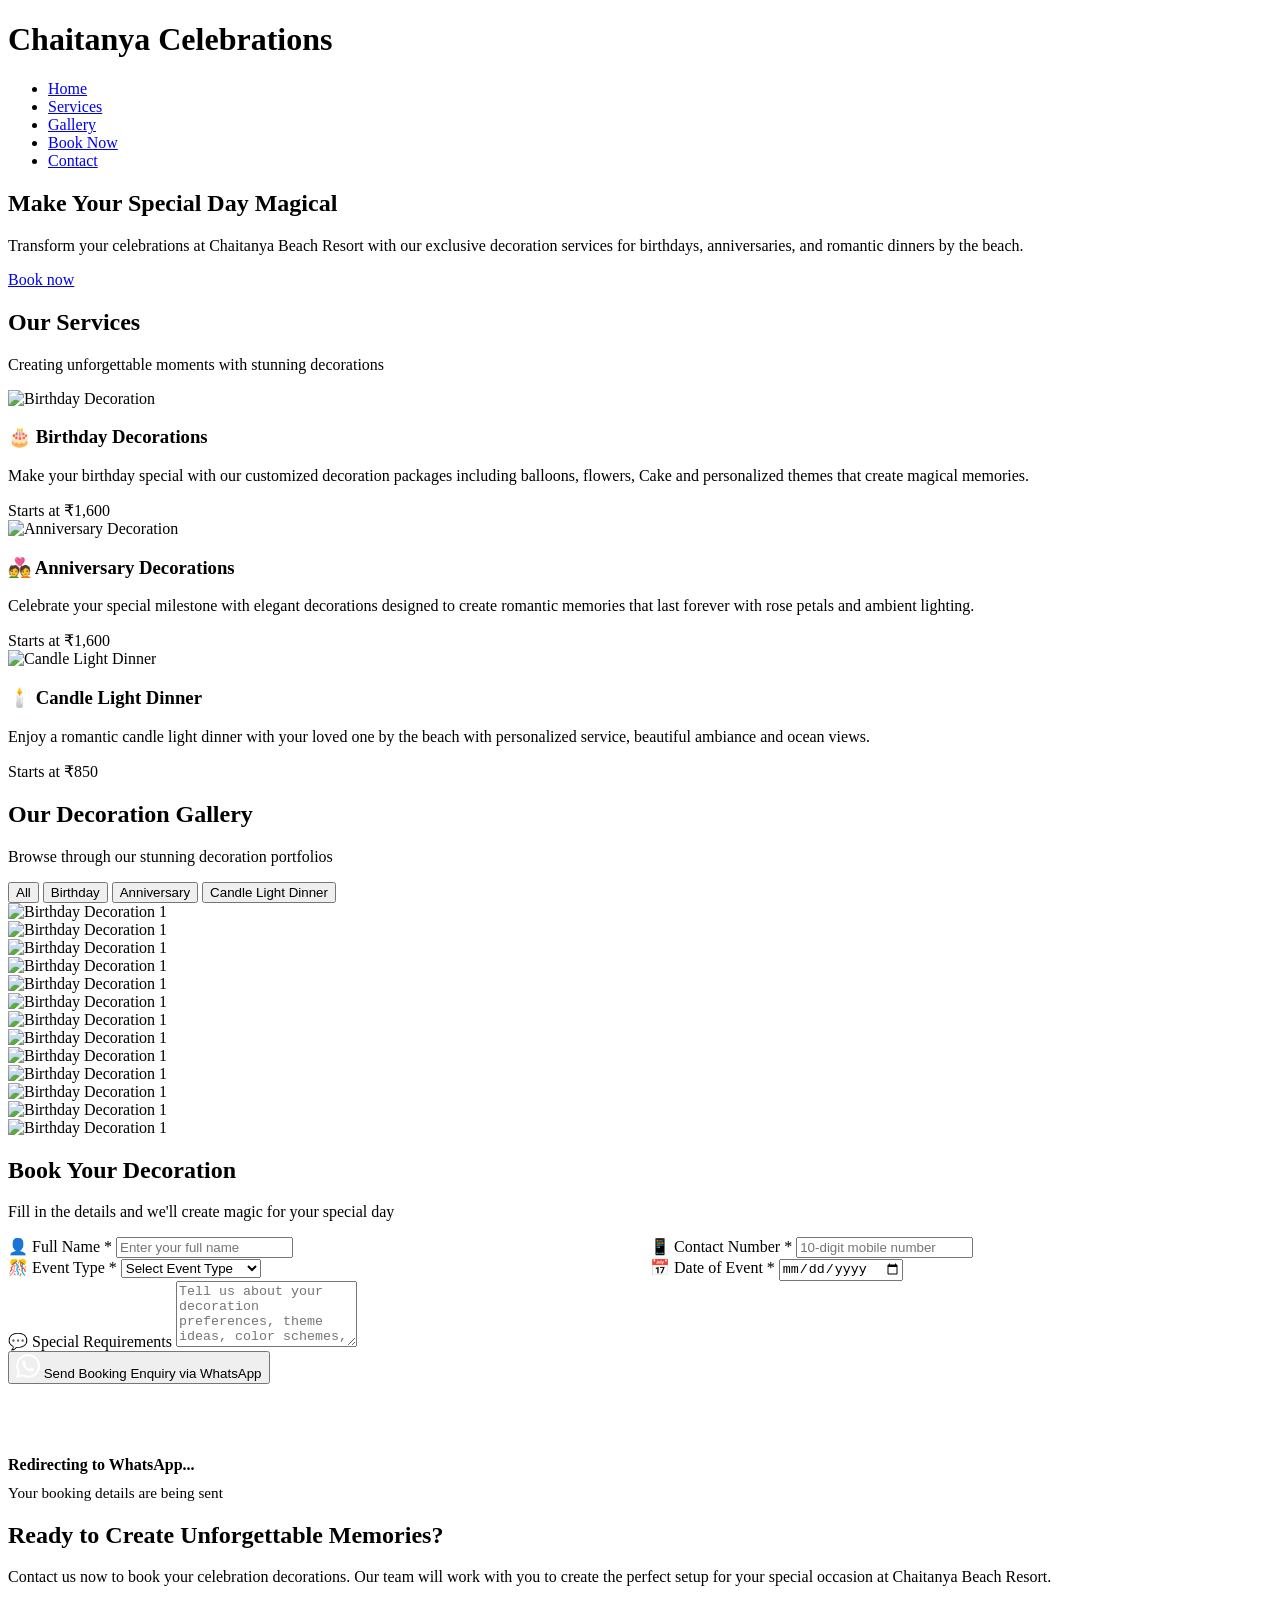
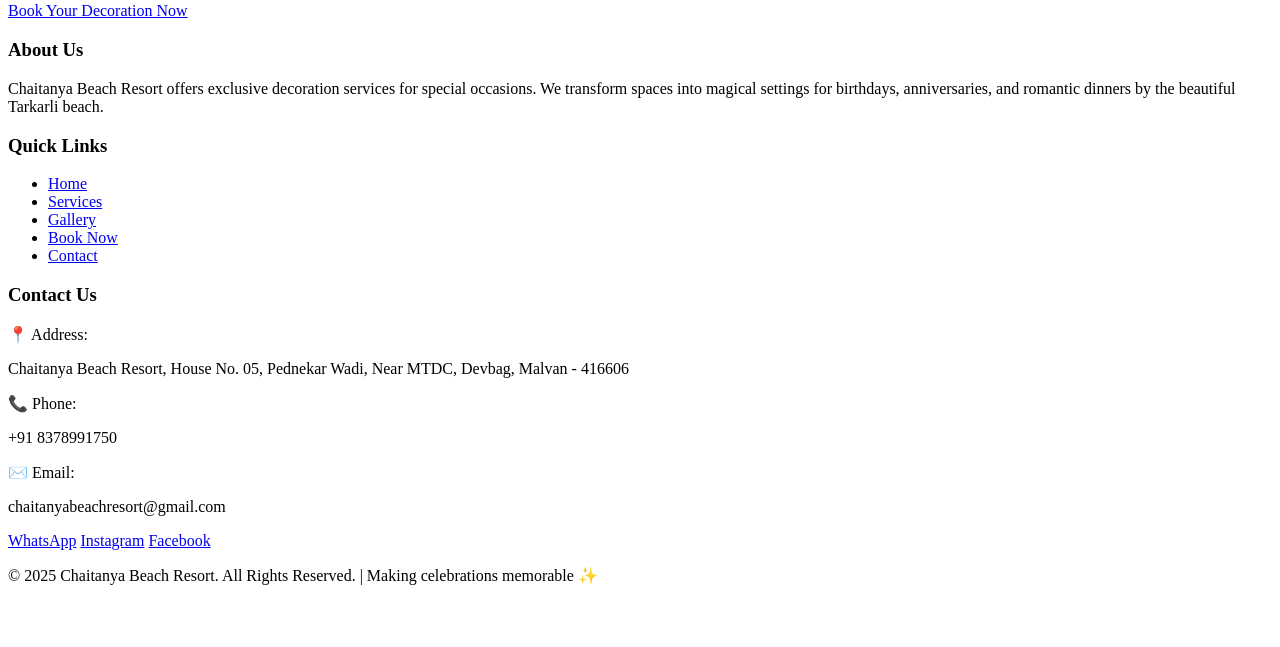
==== index.html @ bfc3e83b "Update and rename decoration1.html to index.html" ====
<!DOCTYPE html>
<html lang="en">
<head>
    <meta charset="UTF-8">
    <meta name="viewport" content="width=device-width, initial-scale=1.0">
    <title>Chaitanya Beach Resort - Celebration Decorations</title>
    <link rel="stylesheet" href="style.css">
</head>
<body>
    <!-- Header -->
    <header>
        <div class="container">
            <div class="header-content">
                <div class="logo">
                    <h1>Chaitanya <span>Celebrations</span></h1>
                </div>
                <nav>
                    <ul>
                        <li><a href="#hero" class="active">Home</a></li>
                        <li><a href="#services">Services</a></li>
                        <li><a href="#gallery">Gallery</a></li>
                        <li><a href="#booking">Book Now</a></li>
                        <li><a href="#contact">Contact</a></li>
                    </ul>
                </nav>
            </div>
        </div>
    </header>

    <!-- Hero Section -->
    <section id="hero" class="hero">
        <div class="container">
            <h2>Make Your Special Day Magical</h2>
            <p>Transform your celebrations at Chaitanya Beach Resort with our exclusive decoration services for birthdays, anniversaries, and romantic dinners by the beach.</p>
            <a href="#booking" class="btn">Book now</a>
        </div>
    </section>

    <!-- Services Section -->
    <section id="services" class="services">
        <div class="container">
            <div class="section-title" >
                <h2>Our Services</h2>
                <p>Creating unforgettable moments with stunning decorations</p>
            </div>
            <div class="service-cards">
                <div class="service-card">
                    <img src="images1\Mykonos ann.jpeg" alt="Birthday Decoration">
                    <div class="card-content">
                        <h3>🎂 Birthday Decorations</h3>
                        <p>Make your birthday special with our customized decoration packages including balloons, flowers, Cake and personalized themes that create magical memories.</p>
                        <div class="price">Starts at ₹1,600</div>
                    </div>
                </div>
                <div class="service-card">
                    <img src="images1\mykonosAnniversary.JPEG" alt="Anniversary Decoration">
                    <div class="card-content">
                        <h3>💑 Anniversary Decorations</h3>
                        <p>Celebrate your special milestone with elegant decorations designed to create romantic memories that last forever with rose petals and ambient lighting.</p>
                        <div class="price">Starts at ₹1,600</div>
                    </div>
                </div>
                <div class="service-card">
                    <img src="images1\candle2.jpeg" alt="Candle Light Dinner">
                    <div class="card-content">
                        <h3>🕯️ Candle Light Dinner</h3>
                        <p>Enjoy a romantic candle light dinner with your loved one by the beach with personalized service, beautiful ambiance and ocean views.</p>
                        <div class="price">Starts at ₹850</div>
                    </div>
                </div>
            </div>
        </div>
    </section>

    <!-- Gallery Section -->
    <section id="gallery" class="gallery">
        <div class="container">
            <div class="section-title">
                <h2>Our Decoration Gallery</h2>
                <p>Browse through our stunning decoration portfolios</p>
            </div>
            <div class="gallery-filter">
                <button class="filter-btn active" data-filter="all">All</button>
                <button class="filter-btn" data-filter="birthday">Birthday</button>
                <button class="filter-btn" data-filter="anniversary">Anniversary</button>
                <button class="filter-btn" data-filter="dinner">Candle Light Dinner</button>
            </div>

            <!-- Carousel Container (hidden by default) -->
            <div class="carousel-container" id="carouselContainer" style="display: none;">
                <div class="carousel-wrapper" id="carouselWrapper">
                    <!-- Slides will be dynamically added here -->
                </div>
                <button class="carousel-nav carousel-prev" id="prevBtn">‹</button>
                <button class="carousel-nav carousel-next" id="nextBtn">›</button>
                <div class="carousel-indicators" id="indicators"></div>
            </div>

            <!-- Gallery Grid (shown when "All" is selected) -->
            <div class="gallery-grid" id="galleryGrid">

                <div class="gallery-item" data-category="birthday">
                    <img src="images1\Ace Bday 3.jpeg" alt="Birthday Decoration 1">
                    <div class="gallery-item-overlay">
                    </div>  
                </div>

                <div class="gallery-item" data-category="birthday">
                    <img src="images1\Alpine Bday 1.jpeg" alt="Birthday Decoration 1">
                    <div class="gallery-item-overlay">
                    </div>  
                </div>

                <div class="gallery-item" data-category="birthday">
                    <img src="images1\Alpine Bday 2.jpeg" alt="Birthday Decoration 1">
                    <div class="gallery-item-overlay">
                    </div>  
                </div>

                <div class="gallery-item" data-category="birthday">
                    <img src="images1\Anniversary1.jpeg" alt="Birthday Decoration 1">
                    <div class="gallery-item-overlay">
                    </div>  
                </div>

                <div class="gallery-item" data-category="birthday">
                    <img src="images1\bed c.jpeg" alt="Birthday Decoration 1">
                    <div class="gallery-item-overlay">
                    </div>  
                </div>

                <div class="gallery-item" data-category="birthday">
                    <img src="images1\candle1.jpeg" alt="Birthday Decoration 1">
                    <div class="gallery-item-overlay">
                    </div>  
                </div>

                <div class="gallery-item" data-category="birthday">
                    <img src="images1\candle2.jpeg" alt="Birthday Decoration 1">
                    <div class="gallery-item-overlay">
                    </div>  
                </div>

                <div class="gallery-item" data-category="birthday">
                    <img src="images1\Dark c.jpeg" alt="Birthday Decoration 1">
                    <div class="gallery-item-overlay">
                    </div>  
                </div>

                <div class="gallery-item" data-category="birthday">
                    <img src="images1\Delux 1.jpeg" alt="Birthday Decoration 1">
                    <div class="gallery-item-overlay">
                    </div>  
                </div>

                <div class="gallery-item" data-category="birthday">
                    <img src="images1\Mykonos ann.jpeg" alt="Birthday Decoration 1">
                    <div class="gallery-item-overlay">
                    </div>  
                </div>

                <div class="gallery-item" data-category="birthday">
                    <img src="images1\mykonosAnniversary.JPEG" alt="Birthday Decoration 1">
                    <div class="gallery-item-overlay">
                    </div>  
                </div>

                <div class="gallery-item" data-category="birthday">
                    <img src="images1\Woodpecker 2.jpeg" alt="Birthday Decoration 1">
                    <div class="gallery-item-overlay">
                    </div>  
                </div>

                <div class="gallery-item" data-category="birthday">
                    <img src="images1\Woodpecker.jpeg" alt="Birthday Decoration 1">
                    <div class="gallery-item-overlay">
                    </div>  
                </div>

            </div>
        </div>
    </section>

    <!-- Booking Form Section -->
    <section class="booking-section" id="booking">
        <div class="container">
            <div class="booking-form-container">
                <div class="section-title" >
                <h2>Book Your Decoration</h2>
             </div>
                <p class="subtitle">Fill in the details and we'll create magic for your special day</p>
                
                <form id="bookingForm">
                    <div style="display: grid; grid-template-columns: repeat(2, 1fr); gap: 20px;">
                        <div class="form-group">
                            <label for="fullName">👤 Full Name *</label>
                            <input type="text" class="form-control" id="fullName" placeholder="Enter your full name" required>
                        </div>
                        <div class="form-group">
                            <label for="contactNumber">📱 Contact Number *</label>
                            <input type="tel" class="form-control" id="contactNumber" placeholder="10-digit mobile number" pattern="[0-9]{10}" required>
                        </div>
                    </div>

                    <div style="display: grid; grid-template-columns: repeat(2, 1fr); gap: 20px;">
                        <div class="form-group">
                            <label for="eventType">🎊 Event Type *</label>
                            <select class="form-select" id="eventType" required>
                                <option value="">Select Event Type</option>
                                <option value="Birthday Party">Birthday</option>
                                <option value="Anniversary">Anniversary</option>
                                <option value="Candle Light Dinner">Candle Light Dinner</option>
                                <option value="Other">Other</option>
                            </select>
                        </div>
                        <div class="form-group">
                            <label for="eventDate">📅 Date of Event *</label>
                            <input type="date" class="form-control" id="eventDate" required>
                        </div>
                    </div>

                    <!-- <div class="form-group">
                        <label for="location">📍 Event Location *</label>
                        <input type="text" class="form-control" id="location" placeholder="Cottage name or venue details" required>
                    </div> -->

                    <div class="form-group">
                        <label for="specialRequirements">💬 Special Requirements</label>
                        <textarea class="form-control" id="specialRequirements" rows="4" placeholder="Tell us about your decoration preferences, theme ideas, color schemes, or any special requests..."></textarea>
                    </div>

                    <!-- <div class="form-group">
                        <label for="budget">💰 Estimated Budget (Optional)</label>
                        <select class="form-select" id="budget">
                            <option value="">Select Budget Range</option>
                            <option value="Under ₹2,000">Under ₹2,000</option>
                            <option value="₹2,000 - ₹5,000">₹2,000 - ₹5,000</option>
                            <option value="₹5,000 - ₹10,000">₹5,000 - ₹10,000</option>
                            <option value="₹10,000 - ₹20,000">₹10,000 - ₹20,000</option>
                            <option value="Above ₹20,000">Above ₹20,000</option>
                        </select>
                    </div> -->

                    <button type="submit" class="submit-btn">
                        <svg width="24" height="24" fill="white" viewBox="0 0 24 24">
                            <path d="M17.472 14.382c-.297-.149-1.758-.867-2.03-.967-.273-.099-.471-.148-.67.15-.197.297-.767.966-.94 1.164-.173.199-.347.223-.644.075-.297-.15-1.255-.463-2.39-1.475-.883-.788-1.48-1.761-1.653-2.059-.173-.297-.018-.458.13-.606.134-.133.298-.347.446-.52.149-.174.198-.298.298-.497.099-.198.05-.371-.025-.52-.075-.149-.669-1.612-.916-2.207-.242-.579-.487-.5-.669-.51-.173-.008-.371-.01-.57-.01-.198 0-.52.074-.792.372-.272.297-1.04 1.016-1.04 2.479 0 1.462 1.065 2.875 1.213 3.074.149.198 2.096 3.2 5.077 4.487.709.306 1.262.489 1.694.625.712.227 1.36.195 1.871.118.571-.085 1.758-.719 2.006-1.413.248-.694.248-1.289.173-1.413-.074-.124-.272-.198-.57-.347m-5.421 7.403h-.004a9.87 9.87 0 01-5.031-1.378l-.361-.214-3.741.982.998-3.648-.235-.374a9.86 9.86 0 01-1.51-5.26c.001-5.45 4.436-9.884 9.888-9.884 2.64 0 5.122 1.03 6.988 2.898a9.825 9.825 0 012.893 6.994c-.003 5.45-4.437 9.884-9.885 9.884m8.413-18.297A11.815 11.815 0 0012.05 0C5.495 0 .16 5.335.157 11.892c0 2.096.547 4.142 1.588 5.945L.057 24l6.305-1.654a11.882 11.882 0 005.683 1.448h.005c6.554 0 11.89-5.335 11.893-11.893a11.821 11.821 0 00-3.48-8.413z"/>
                        </svg>
                        Send Booking Enquiry via WhatsApp
                    </button>

                    <div class="success-message" id="successMessage">
                        <svg width="48" height="48" fill="white" viewBox="0 0 24 24" style="margin-bottom: 10px;">
                            <path d="M12 2C6.48 2 2 6.48 2 12s4.48 10 10 10 10-4.48 10-10S17.52 2 12 2zm-2 15l-5-5 1.41-1.41L10 14.17l7.59-7.59L19 8l-9 9z"/>
                        </svg>
                        <h4 style="margin: 10px 0;">Redirecting to WhatsApp...</h4>
                        <p style="margin: 0; font-size: 0.95rem;">Your booking details are being sent</p>
                    </div>
                </form>
            </div>
        </div>
    </section>

    <!-- CTA Section -->
    <section class="cta">
        <div class="container">
            <h2>Ready to Create Unforgettable Memories?</h2>
            <p>Contact us now to book your celebration decorations. Our team will work with you to create the perfect setup for your special occasion at Chaitanya Beach Resort.</p>
            <a href="#booking" class="btn btn-white">Book Your Decoration Now</a>
        </div>
    </section>

    <!-- Footer -->
    <footer id="contact">
        <div class="container">
            <div class="footer-content">
                <div class="footer-column">
                    <h3>About Us</h3>
                    <p>Chaitanya Beach Resort offers exclusive decoration services for special occasions. We transform spaces into magical settings for birthdays, anniversaries, and romantic dinners by the beautiful Tarkarli beach.</p>
                </div>
                <div class="footer-column">
                    <h3>Quick Links</h3>
                    <ul class="footer-links">
                        <li><a href="#">Home</a></li>
                        <li><a href="#services">Services</a></li>
                        <li><a href="#gallery">Gallery</a></li>
                        <li><a href="#booking">Book Now</a></li>
                        <li><a href="#contact">Contact</a></li>
                    </ul>
                </div>
                <div class="footer-column">
                    <h3>Contact Us</h3>
                    <div class="contact-info">
                        <div>
                            <span>📍 Address:</span>
                            <p>Chaitanya Beach Resort, House No. 05, Pednekar Wadi, Near MTDC, Devbag, Malvan - 416606</p>
                        </div>
                        <div>
                            <span>📞 Phone:</span>
                            <p>+91 8378991750</p>
                        </div>
                        <div>
                            <span>✉️ Email:</span>
                            <p>chaitanyabeachresort@gmail.com</p>
                        </div>
                    </div>
                    <div class="social-links">
                        <a href="https://wa.me/918378991750" target="_blank">WhatsApp</a>
                        <a href="https://www.instagram.com/mykonos_cottage_tarkarli" target="_blank">Instagram</a>
                        <a href="https://m.facebook.com/profile.php?id=100076199050473" target="_blank">Facebook</a>
                    </div>
                </div>
            </div>
            <div class="copyright">
                <p>&copy; 2025 Chaitanya Beach Resort. All Rights Reserved. | Making celebrations memorable ✨</p>
            </div>
        </div>
    </footer>

    <!-- WhatsApp Float Button -->
    <a href="https://wa.me/918378991750" target="_blank" class="wa-float-btn" title="Chat on WhatsApp">
        <svg width="35" height="35" fill="white" viewBox="0 0 24 24">
            <path d="M17.472 14.382c-.297-.149-1.758-.867-2.03-.967-.273-.099-.471-.148-.67.15-.197.297-.767.966-.94 1.164-.173.199-.347.223-.644.075-.297-.15-1.255-.463-2.39-1.475-.883-.788-1.48-1.761-1.653-2.059-.173-.297-.018-.458.13-.606.134-.133.298-.347.446-.52.149-.174.198-.298.298-.497.099-.198.05-.371-.025-.52-.075-.149-.669-1.612-.916-2.207-.242-.579-.487-.5-.669-.51-.173-.008-.371-.01-.57-.01-.198 0-.52.074-.792.372-.272.297-1.04 1.016-1.04 2.479 0 1.462 1.065 2.875 1.213 3.074.149.198 2.096 3.2 5.077 4.487.709.306 1.262.489 1.694.625.712.227 1.36.195 1.871.118.571-.085 1.758-.719 2.006-1.413.248-.694.248-1.289.173-1.413-.074-.124-.272-.198-.57-.347m-5.421 7.403h-.004a9.87 9.87 0 01-5.031-1.378l-.361-.214-3.741.982.998-3.648-.235-.374a9.86 9.86 0 01-1.51-5.26c.001-5.45 4.436-9.884 9.888-9.884 2.64 0 5.122 1.03 6.988 2.898a9.825 9.825 0 012.893 6.994c-.003 5.45-4.437 9.884-9.885 9.884m8.413-18.297A11.815 11.815 0 0012.05 0C5.495 0 .16 5.335.157 11.892c0 2.096.547 4.142 1.588 5.945L.057 24l6.305-1.654a11.882 11.882 0 005.683 1.448h.005c6.554 0 11.89-5.335 11.893-11.893a11.821 11.821 0 00-3.48-8.413z"/>
        </svg>
    </a>

    <script>
        // Set minimum date to today for event date
        const dateInput = document.getElementById('eventDate');
        const today = new Date().toISOString().split('T')[0];
        dateInput.setAttribute('min', today);

        // Form Submission with WhatsApp Integration
        document.getElementById('bookingForm').addEventListener('submit', function(e) {
            e.preventDefault();

            const fullName = document.getElementById('fullName').value;
            const contactNumber = document.getElementById('contactNumber').value;
            const eventType = document.getElementById('eventType').value;
            const eventDate = document.getElementById('eventDate').value;
            // const location = document.getElementById('location').value;
            const specialRequirements = document.getElementById('specialRequirements').value;
            // const budget = document.getElementById('budget').value;

            // Format the date
            const formattedDate = new Date(eventDate).toLocaleDateString('en-IN', {
                weekday: 'long',
                year: 'numeric',
                month: 'long',
                day: 'numeric'
            });

            // Create WhatsApp message
            let message = `🎉 *NEW DECORATION BOOKING ENQUIRY* 🎉\n\n`;
            message += `👤 *Name:* ${fullName}\n`;
            message += `📱 *Contact:* ${contactNumber}\n`;
            message += `🎊 *Event Type:* ${eventType}\n`;
            message += `📅 *Event Date:* ${formattedDate}\n`;
            // message += `📍 *Location:* ${location}\n`;
            
            // if (budget) {
            //     message += `💰 *Budget:* ${budget}\n`;
            // }
            
            if (specialRequirements) {
                message += `\n📝 *Special Requirements:*\n${specialRequirements}\n`;
            }
            
            message += `\n✨ _Looking forward to making this event special at Chaitanya Beach Resort!_`;

            // Encode message for URL
            const encodedMessage = encodeURIComponent(message);
            const whatsappNumber = '918378991750';
            const whatsappURL = `https://wa.me/${whatsappNumber}?text=${encodedMessage}`;

            // Show success message
            document.getElementById('successMessage').style.display = 'block';

            // Redirect to WhatsApp after 1.5 seconds
            setTimeout(() => {
                window.open(whatsappURL, '_blank');
                // Reset form
                document.getElementById('bookingForm').reset();
                // Hide success message after 3 seconds
                setTimeout(() => {
                    document.getElementById('successMessage').style.display = 'none';
                }, 3000);
            }, 1500);
        });

        // Gallery Filter Functionality with Carousel
        document.addEventListener('DOMContentLoaded', function() {
            const filterButtons = document.querySelectorAll('.filter-btn');
            const galleryGrid = document.getElementById('galleryGrid');
            const carouselContainer = document.getElementById('carouselContainer');
            const carouselWrapper = document.getElementById('carouselWrapper');
            const indicatorsContainer = document.getElementById('indicators');
            const prevBtn = document.getElementById('prevBtn');
            const nextBtn = document.getElementById('nextBtn');
            
            let currentSlide = 0;
            let totalSlides = 0;
            let autoSlideInterval;

// Gallery data
const galleryData = {
    birthday: [
        { img: 'images1/Ace Birthday.jpeg', title: 'Birthday Celebration at Ace' },
        { img: 'images1/Birthday Mykonos 1.jpeg', title: 'Birthday Celebration at Mykonos' },
        { img: 'images1/Birthday Woodpekar.jpeg', title: 'Birthday Celebration at Woodpecker' }
    ],
    anniversary: [
        { img: 'images1/Mykonos Anniversary.jpeg', title: 'Anniversary Decoration at Mykonos' },
        { img: 'images1/mykonosAnniversary.JPEG', title: 'Anniversary Setup' },
        { img: 'images1/candlelight.jpeg', title: 'Rose Petal Anniversary Dinner' }
    ],
    dinner: [
        { img: 'images1/candle1.jpeg', title: 'Candle Light Dinner at Woodpekar' },
        { img: 'images1/candle2.jpeg', title: 'Special Dinner Setup' }
    ]
};

            function createCarousel(category) {
                const items = galleryData[category];
                carouselWrapper.innerHTML = '';
                indicatorsContainer.innerHTML = '';
                
                items.forEach((item, index) => {
                    // Create slide
                    const slide = document.createElement('div');
                    slide.className = 'carousel-slide';
                    slide.innerHTML = `
                        <img src="${item.img}" alt="${item.title}">
                        <div class="carousel-caption">
                            <h3>${item.title}</h3>
                            <p>${item.desc}</p>
                        </div>
                    `;
                    carouselWrapper.appendChild(slide);

                    // Create indicator
                    const indicator = document.createElement('div');
                    indicator.className = 'indicator' + (index === 0 ? ' active' : '');
                    indicator.addEventListener('click', () => goToSlide(index));
                    indicatorsContainer.appendChild(indicator);
                });

                totalSlides = items.length;
                currentSlide = 0;
                updateCarousel();
                startAutoSlide();
            }

            function goToSlide(index) {
                currentSlide = index;
                updateCarousel();
            }

            function nextSlide() {
                currentSlide = (currentSlide + 1) % totalSlides;
                updateCarousel();
            }

            function prevSlide() {
                currentSlide = (currentSlide - 1 + totalSlides) % totalSlides;
                updateCarousel();
            }

            function updateCarousel() {
                const offset = -currentSlide * 100;
                carouselWrapper.style.transform = `translateX(${offset}%)`;
                
                // Update indicators
                const indicators = indicatorsContainer.querySelectorAll('.indicator');
                indicators.forEach((indicator, index) => {
                    indicator.classList.toggle('active', index === currentSlide);
                });
            }

            function startAutoSlide() {
                clearInterval(autoSlideInterval);
                autoSlideInterval = setInterval(nextSlide, 4000);
            }

            function stopAutoSlide() {
                clearInterval(autoSlideInterval);
            }

            // Event listeners for carousel navigation
            prevBtn.addEventListener('click', () => {
                prevSlide();
                stopAutoSlide();
                startAutoSlide();
            });

            nextBtn.addEventListener('click', () => {
                nextSlide();
                stopAutoSlide();
                startAutoSlide();
            });

            // Pause on hover
            carouselContainer.addEventListener('mouseenter', stopAutoSlide);
            carouselContainer.addEventListener('mouseleave', startAutoSlide);
            
            filterButtons.forEach(button => {
                button.addEventListener('click', function() {
                    // Remove active class from all buttons
                    filterButtons.forEach(btn => btn.classList.remove('active'));
                    
                    // Add active class to clicked button
                    this.classList.add('active');
                    
                    // Get filter value
                    const filterValue = this.getAttribute('data-filter');
                    
                    if (filterValue === 'all') {
                        // Show grid, hide carousel
                        galleryGrid.style.display = 'grid';
                        carouselContainer.style.display = 'none';
                        stopAutoSlide();
                    } else {
                        // Show carousel, hide grid
                        galleryGrid.style.display = 'none';
                        carouselContainer.style.display = 'block';
                        createCarousel(filterValue);
                    }
                });
            });
            
            // Smooth scroll for navigation links
            document.querySelectorAll('a[href^="#"]').forEach(anchor => {
                anchor.addEventListener('click', function(e) {
                    e.preventDefault();
                    
                    const target = document.querySelector(this.getAttribute('href'));
                    if (target) {
                        window.scrollTo({
                            top: target.offsetTop - 80,
                            behavior: 'smooth'
                        });
                    }
                });
            });
            
            // Add active class to nav based on scroll position
            window.addEventListener('scroll', function() {
                const sections = document.querySelectorAll('section');
                const navLinks = document.querySelectorAll('nav a');
                
                let current = '';
                
                sections.forEach(section => {
                    const sectionTop = section.offsetTop - 100;
                    const sectionHeight = section.clientHeight;
                    
                    if (window.pageYOffset >= sectionTop && window.pageYOffset < sectionTop + sectionHeight) {
                        current = section.getAttribute('id');
                    }
                });
                
                navLinks.forEach(link => {
                    link.classList.remove('active');
                    if (current && link.getAttribute('href') === `#${current}`) {
                        link.classList.add('active');
                    } else if (!current && link.getAttribute('href') === '#') {
                        link.classList.add('active');
                    }
                });
            });

            // Add scroll animations
            const observerOptions = {
                threshold: 0.1,
                rootMargin: '0px 0px -50px 0px'
            };

            const observer = new IntersectionObserver((entries) => {
                entries.forEach(entry => {
                    if (entry.isIntersecting) {
                        entry.target.style.opacity = '1';
                        entry.target.style.transform = 'translateY(0)';
                    }
                });
            }, observerOptions);

            // Observe elements for animation
            document.querySelectorAll('.service-card, .gallery-item').forEach(item => {
                item.style.opacity = '0';
                item.style.transform = 'translateY(30px)';
                item.style.transition = 'all 0.6s ease';
                observer.observe(item);
            });
        });
    </script>
    
</body>
</html>
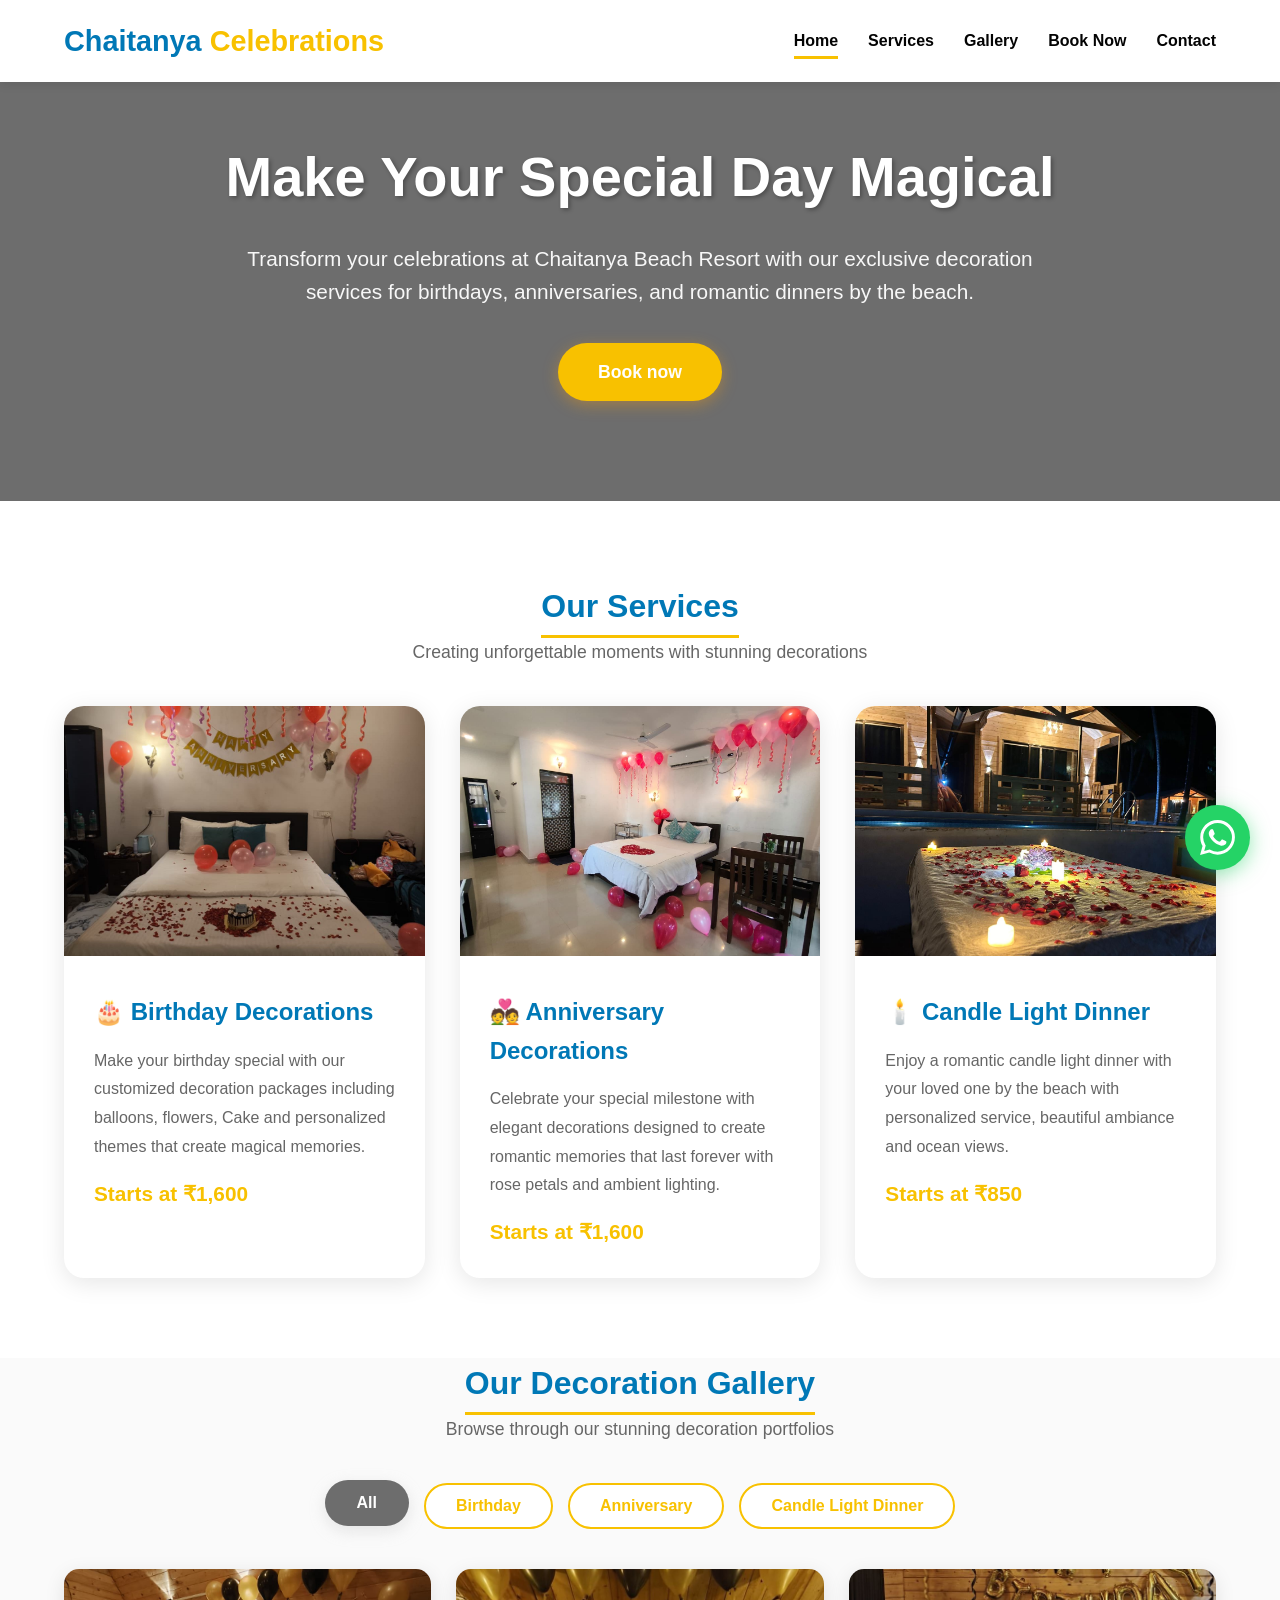
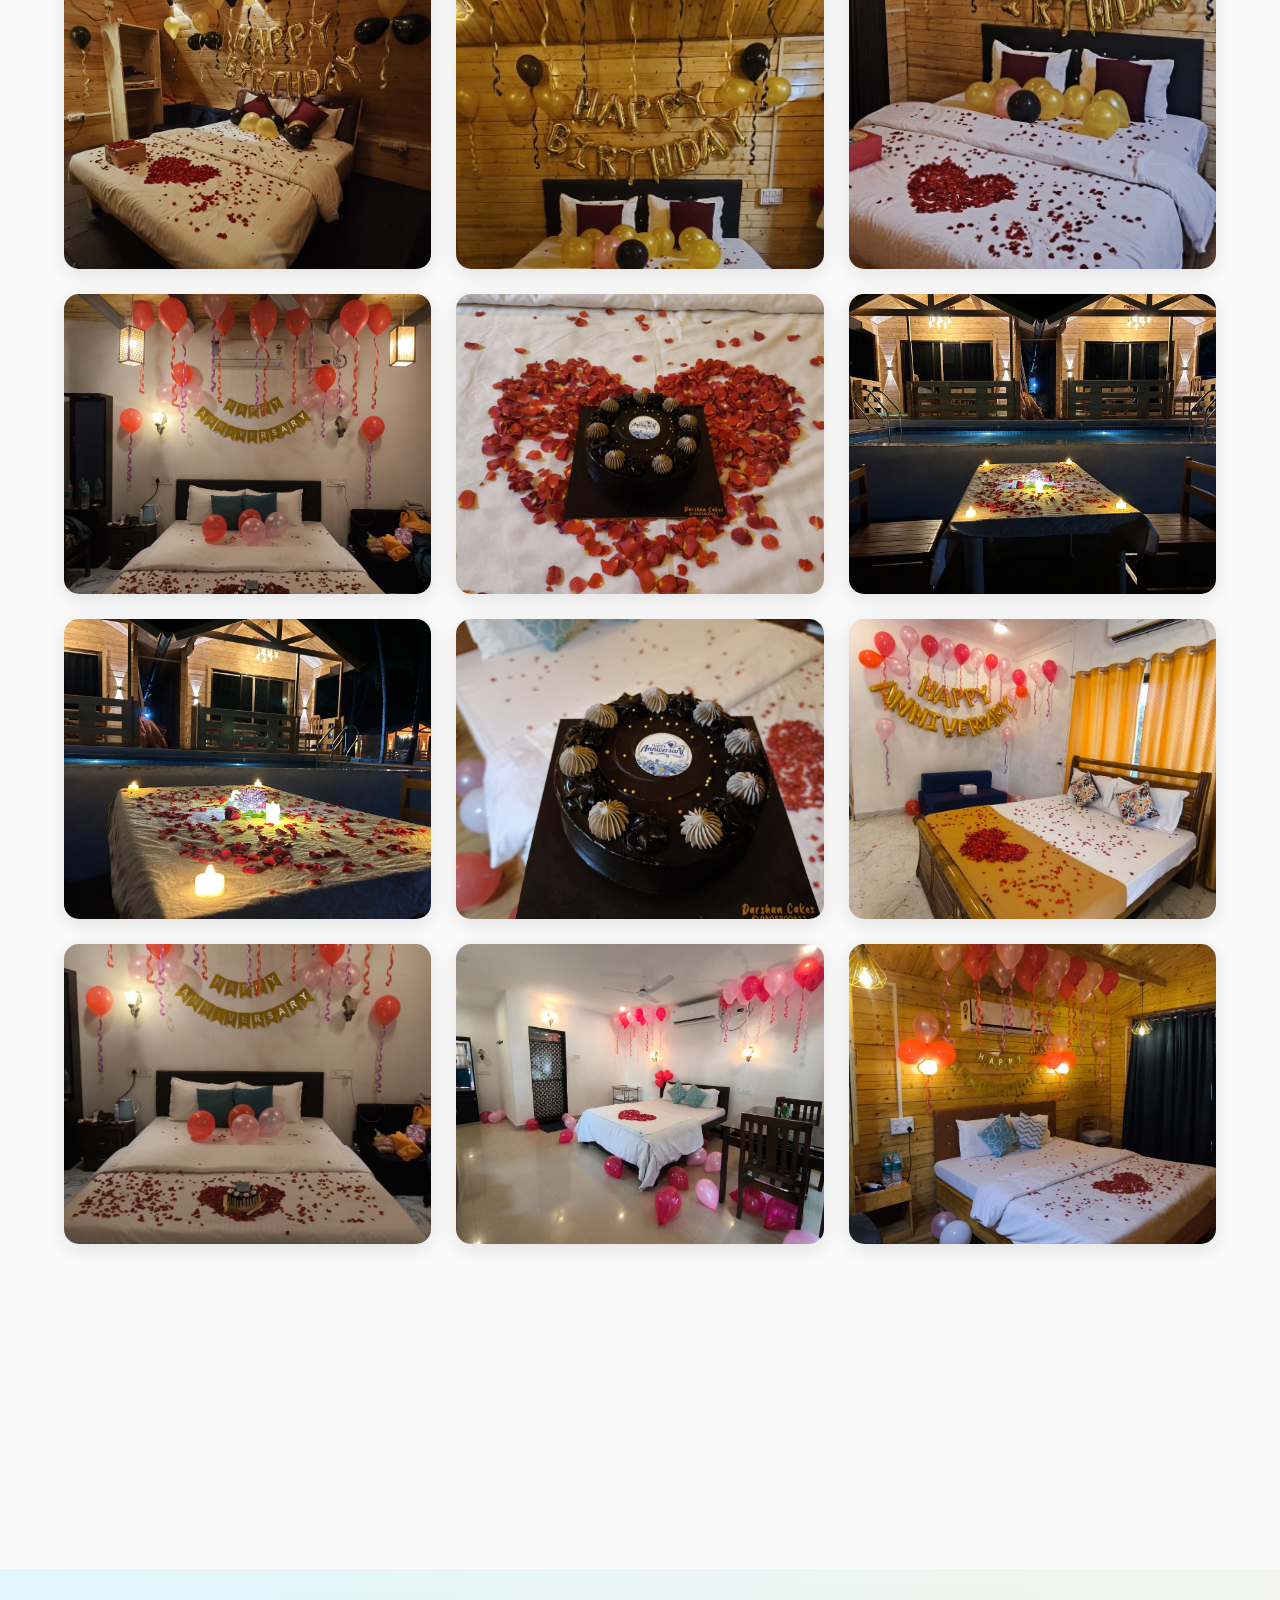
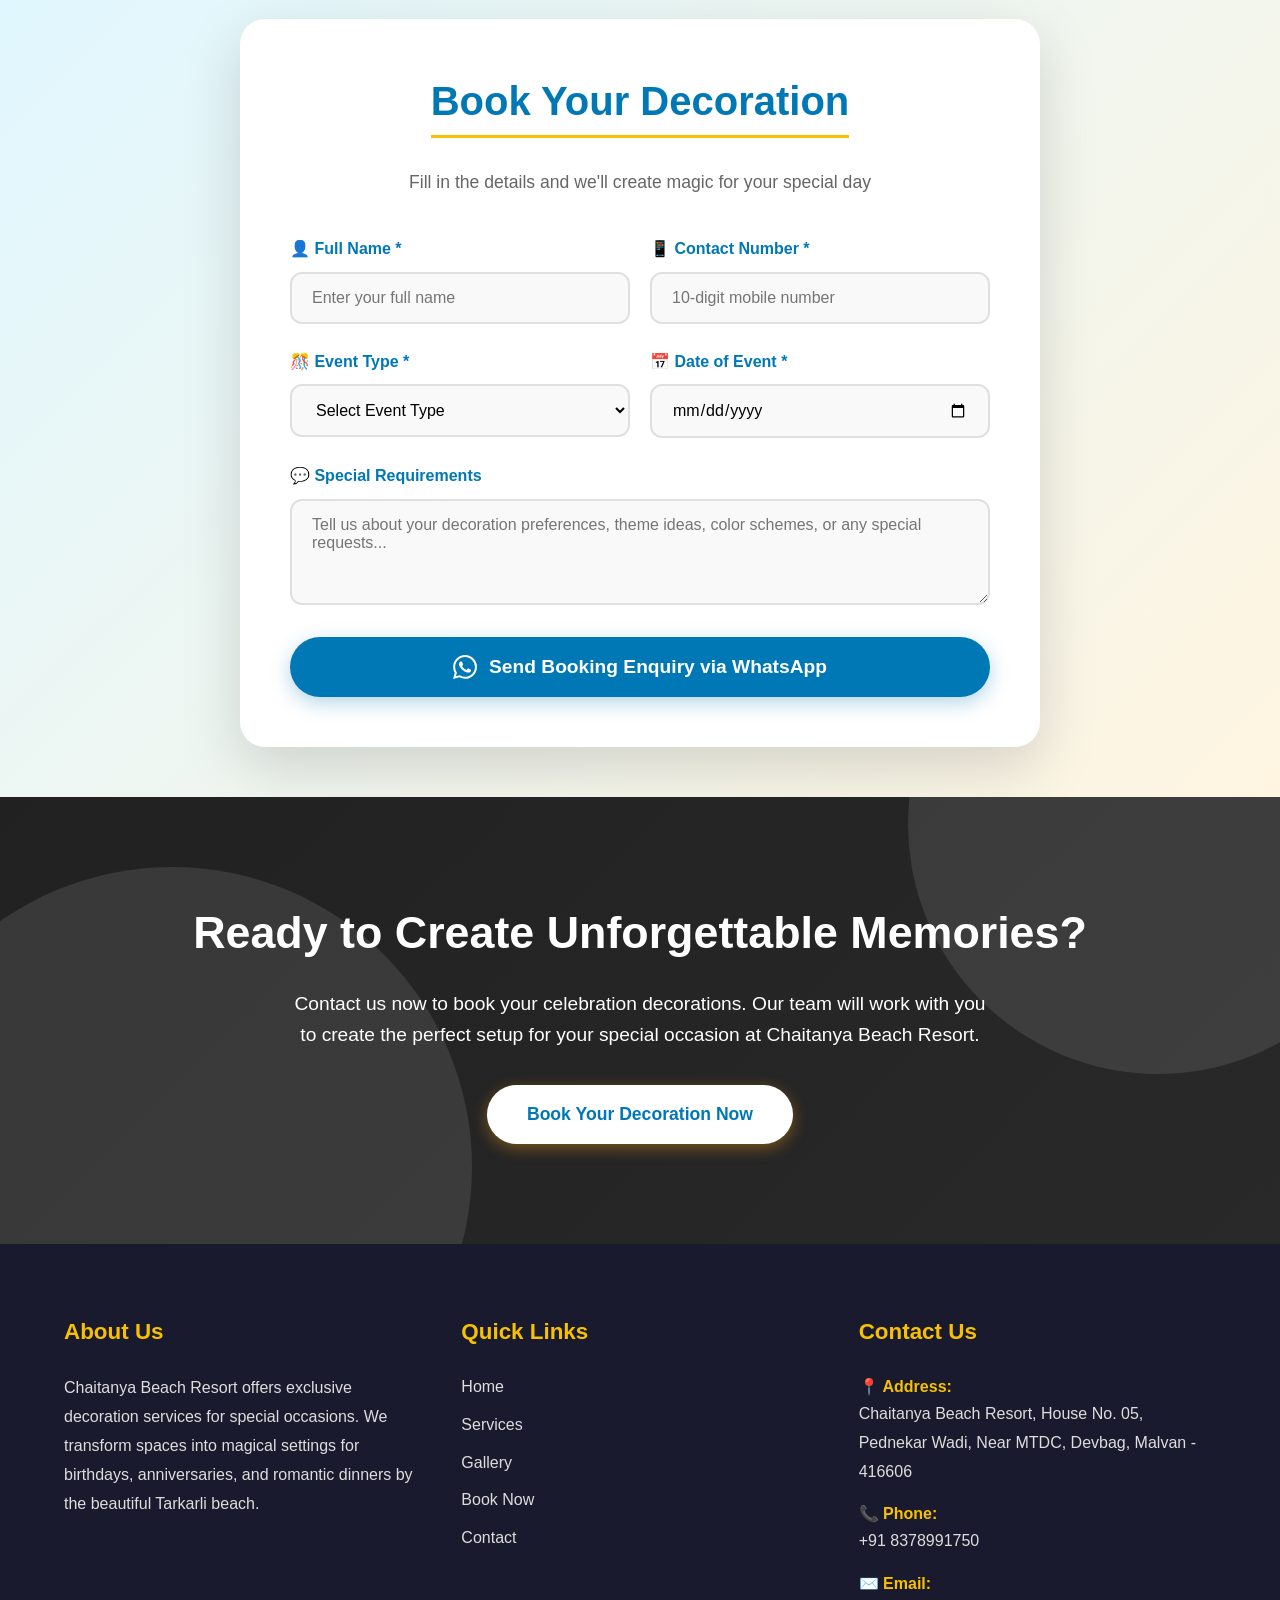
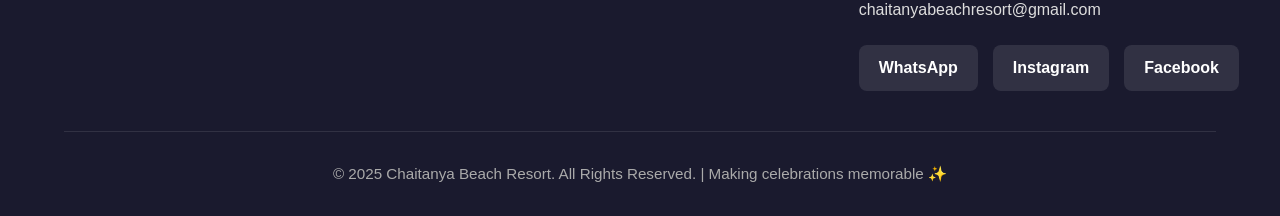
==== commit 0497b48d: "Rename decoration1.html to index.html" ====
--- a/index.html
+++ b/index.html
@@ -1,597 +1,597 @@
-<!DOCTYPE html>
-<html lang="en">
-<head>
-    <meta charset="UTF-8">
-    <meta name="viewport" content="width=device-width, initial-scale=1.0">
-    <title>Chaitanya Beach Resort - Celebration Decorations</title>
-    <link rel="stylesheet" href="style.css">
-</head>
-<body>
-    <!-- Header -->
-    <header>
-        <div class="container">
-            <div class="header-content">
-                <div class="logo">
-                    <h1>Chaitanya <span>Celebrations</span></h1>
-                </div>
-                <nav>
-                    <ul>
-                        <li><a href="#hero" class="active">Home</a></li>
-                        <li><a href="#services">Services</a></li>
-                        <li><a href="#gallery">Gallery</a></li>
-                        <li><a href="#booking">Book Now</a></li>
-                        <li><a href="#contact">Contact</a></li>
-                    </ul>
-                </nav>
-            </div>
-        </div>
-    </header>
-
-    <!-- Hero Section -->
-    <section id="hero" class="hero">
-        <div class="container">
-            <h2>Make Your Special Day Magical</h2>
-            <p>Transform your celebrations at Chaitanya Beach Resort with our exclusive decoration services for birthdays, anniversaries, and romantic dinners by the beach.</p>
-            <a href="#booking" class="btn">Book now</a>
-        </div>
-    </section>
-
-    <!-- Services Section -->
-    <section id="services" class="services">
-        <div class="container">
-            <div class="section-title" >
-                <h2>Our Services</h2>
-                <p>Creating unforgettable moments with stunning decorations</p>
-            </div>
-            <div class="service-cards">
-                <div class="service-card">
-                    <img src="images1\Mykonos ann.jpeg" alt="Birthday Decoration">
-                    <div class="card-content">
-                        <h3>🎂 Birthday Decorations</h3>
-                        <p>Make your birthday special with our customized decoration packages including balloons, flowers, Cake and personalized themes that create magical memories.</p>
-                        <div class="price">Starts at ₹1,600</div>
-                    </div>
-                </div>
-                <div class="service-card">
-                    <img src="images1\mykonosAnniversary.JPEG" alt="Anniversary Decoration">
-                    <div class="card-content">
-                        <h3>💑 Anniversary Decorations</h3>
-                        <p>Celebrate your special milestone with elegant decorations designed to create romantic memories that last forever with rose petals and ambient lighting.</p>
-                        <div class="price">Starts at ₹1,600</div>
-                    </div>
-                </div>
-                <div class="service-card">
-                    <img src="images1\candle2.jpeg" alt="Candle Light Dinner">
-                    <div class="card-content">
-                        <h3>🕯️ Candle Light Dinner</h3>
-                        <p>Enjoy a romantic candle light dinner with your loved one by the beach with personalized service, beautiful ambiance and ocean views.</p>
-                        <div class="price">Starts at ₹850</div>
-                    </div>
-                </div>
-            </div>
-        </div>
-    </section>
-
-    <!-- Gallery Section -->
-    <section id="gallery" class="gallery">
-        <div class="container">
-            <div class="section-title">
-                <h2>Our Decoration Gallery</h2>
-                <p>Browse through our stunning decoration portfolios</p>
-            </div>
-            <div class="gallery-filter">
-                <button class="filter-btn active" data-filter="all">All</button>
-                <button class="filter-btn" data-filter="birthday">Birthday</button>
-                <button class="filter-btn" data-filter="anniversary">Anniversary</button>
-                <button class="filter-btn" data-filter="dinner">Candle Light Dinner</button>
-            </div>
-
-            <!-- Carousel Container (hidden by default) -->
-            <div class="carousel-container" id="carouselContainer" style="display: none;">
-                <div class="carousel-wrapper" id="carouselWrapper">
-                    <!-- Slides will be dynamically added here -->
-                </div>
-                <button class="carousel-nav carousel-prev" id="prevBtn">‹</button>
-                <button class="carousel-nav carousel-next" id="nextBtn">›</button>
-                <div class="carousel-indicators" id="indicators"></div>
-            </div>
-
-            <!-- Gallery Grid (shown when "All" is selected) -->
-            <div class="gallery-grid" id="galleryGrid">
-
-                <div class="gallery-item" data-category="birthday">
-                    <img src="images1\Ace Bday 3.jpeg" alt="Birthday Decoration 1">
-                    <div class="gallery-item-overlay">
-                    </div>  
-                </div>
-
-                <div class="gallery-item" data-category="birthday">
-                    <img src="images1\Alpine Bday 1.jpeg" alt="Birthday Decoration 1">
-                    <div class="gallery-item-overlay">
-                    </div>  
-                </div>
-
-                <div class="gallery-item" data-category="birthday">
-                    <img src="images1\Alpine Bday 2.jpeg" alt="Birthday Decoration 1">
-                    <div class="gallery-item-overlay">
-                    </div>  
-                </div>
-
-                <div class="gallery-item" data-category="birthday">
-                    <img src="images1\Anniversary1.jpeg" alt="Birthday Decoration 1">
-                    <div class="gallery-item-overlay">
-                    </div>  
-                </div>
-
-                <div class="gallery-item" data-category="birthday">
-                    <img src="images1\bed c.jpeg" alt="Birthday Decoration 1">
-                    <div class="gallery-item-overlay">
-                    </div>  
-                </div>
-
-                <div class="gallery-item" data-category="birthday">
-                    <img src="images1\candle1.jpeg" alt="Birthday Decoration 1">
-                    <div class="gallery-item-overlay">
-                    </div>  
-                </div>
-
-                <div class="gallery-item" data-category="birthday">
-                    <img src="images1\candle2.jpeg" alt="Birthday Decoration 1">
-                    <div class="gallery-item-overlay">
-                    </div>  
-                </div>
-
-                <div class="gallery-item" data-category="birthday">
-                    <img src="images1\Dark c.jpeg" alt="Birthday Decoration 1">
-                    <div class="gallery-item-overlay">
-                    </div>  
-                </div>
-
-                <div class="gallery-item" data-category="birthday">
-                    <img src="images1\Delux 1.jpeg" alt="Birthday Decoration 1">
-                    <div class="gallery-item-overlay">
-                    </div>  
-                </div>
-
-                <div class="gallery-item" data-category="birthday">
-                    <img src="images1\Mykonos ann.jpeg" alt="Birthday Decoration 1">
-                    <div class="gallery-item-overlay">
-                    </div>  
-                </div>
-
-                <div class="gallery-item" data-category="birthday">
-                    <img src="images1\mykonosAnniversary.JPEG" alt="Birthday Decoration 1">
-                    <div class="gallery-item-overlay">
-                    </div>  
-                </div>
-
-                <div class="gallery-item" data-category="birthday">
-                    <img src="images1\Woodpecker 2.jpeg" alt="Birthday Decoration 1">
-                    <div class="gallery-item-overlay">
-                    </div>  
-                </div>
-
-                <div class="gallery-item" data-category="birthday">
-                    <img src="images1\Woodpecker.jpeg" alt="Birthday Decoration 1">
-                    <div class="gallery-item-overlay">
-                    </div>  
-                </div>
-
-            </div>
-        </div>
-    </section>
-
-    <!-- Booking Form Section -->
-    <section class="booking-section" id="booking">
-        <div class="container">
-            <div class="booking-form-container">
-                <div class="section-title" >
-                <h2>Book Your Decoration</h2>
-             </div>
-                <p class="subtitle">Fill in the details and we'll create magic for your special day</p>
-                
-                <form id="bookingForm">
-                    <div style="display: grid; grid-template-columns: repeat(2, 1fr); gap: 20px;">
-                        <div class="form-group">
-                            <label for="fullName">👤 Full Name *</label>
-                            <input type="text" class="form-control" id="fullName" placeholder="Enter your full name" required>
-                        </div>
-                        <div class="form-group">
-                            <label for="contactNumber">📱 Contact Number *</label>
-                            <input type="tel" class="form-control" id="contactNumber" placeholder="10-digit mobile number" pattern="[0-9]{10}" required>
-                        </div>
-                    </div>
-
-                    <div style="display: grid; grid-template-columns: repeat(2, 1fr); gap: 20px;">
-                        <div class="form-group">
-                            <label for="eventType">🎊 Event Type *</label>
-                            <select class="form-select" id="eventType" required>
-                                <option value="">Select Event Type</option>
-                                <option value="Birthday Party">Birthday</option>
-                                <option value="Anniversary">Anniversary</option>
-                                <option value="Candle Light Dinner">Candle Light Dinner</option>
-                                <option value="Other">Other</option>
-                            </select>
-                        </div>
-                        <div class="form-group">
-                            <label for="eventDate">📅 Date of Event *</label>
-                            <input type="date" class="form-control" id="eventDate" required>
-                        </div>
-                    </div>
-
-                    <!-- <div class="form-group">
-                        <label for="location">📍 Event Location *</label>
-                        <input type="text" class="form-control" id="location" placeholder="Cottage name or venue details" required>
-                    </div> -->
-
-                    <div class="form-group">
-                        <label for="specialRequirements">💬 Special Requirements</label>
-                        <textarea class="form-control" id="specialRequirements" rows="4" placeholder="Tell us about your decoration preferences, theme ideas, color schemes, or any special requests..."></textarea>
-                    </div>
-
-                    <!-- <div class="form-group">
-                        <label for="budget">💰 Estimated Budget (Optional)</label>
-                        <select class="form-select" id="budget">
-                            <option value="">Select Budget Range</option>
-                            <option value="Under ₹2,000">Under ₹2,000</option>
-                            <option value="₹2,000 - ₹5,000">₹2,000 - ₹5,000</option>
-                            <option value="₹5,000 - ₹10,000">₹5,000 - ₹10,000</option>
-                            <option value="₹10,000 - ₹20,000">₹10,000 - ₹20,000</option>
-                            <option value="Above ₹20,000">Above ₹20,000</option>
-                        </select>
-                    </div> -->
-
-                    <button type="submit" class="submit-btn">
-                        <svg width="24" height="24" fill="white" viewBox="0 0 24 24">
-                            <path d="M17.472 14.382c-.297-.149-1.758-.867-2.03-.967-.273-.099-.471-.148-.67.15-.197.297-.767.966-.94 1.164-.173.199-.347.223-.644.075-.297-.15-1.255-.463-2.39-1.475-.883-.788-1.48-1.761-1.653-2.059-.173-.297-.018-.458.13-.606.134-.133.298-.347.446-.52.149-.174.198-.298.298-.497.099-.198.05-.371-.025-.52-.075-.149-.669-1.612-.916-2.207-.242-.579-.487-.5-.669-.51-.173-.008-.371-.01-.57-.01-.198 0-.52.074-.792.372-.272.297-1.04 1.016-1.04 2.479 0 1.462 1.065 2.875 1.213 3.074.149.198 2.096 3.2 5.077 4.487.709.306 1.262.489 1.694.625.712.227 1.36.195 1.871.118.571-.085 1.758-.719 2.006-1.413.248-.694.248-1.289.173-1.413-.074-.124-.272-.198-.57-.347m-5.421 7.403h-.004a9.87 9.87 0 01-5.031-1.378l-.361-.214-3.741.982.998-3.648-.235-.374a9.86 9.86 0 01-1.51-5.26c.001-5.45 4.436-9.884 9.888-9.884 2.64 0 5.122 1.03 6.988 2.898a9.825 9.825 0 012.893 6.994c-.003 5.45-4.437 9.884-9.885 9.884m8.413-18.297A11.815 11.815 0 0012.05 0C5.495 0 .16 5.335.157 11.892c0 2.096.547 4.142 1.588 5.945L.057 24l6.305-1.654a11.882 11.882 0 005.683 1.448h.005c6.554 0 11.89-5.335 11.893-11.893a11.821 11.821 0 00-3.48-8.413z"/>
-                        </svg>
-                        Send Booking Enquiry via WhatsApp
-                    </button>
-
-                    <div class="success-message" id="successMessage">
-                        <svg width="48" height="48" fill="white" viewBox="0 0 24 24" style="margin-bottom: 10px;">
-                            <path d="M12 2C6.48 2 2 6.48 2 12s4.48 10 10 10 10-4.48 10-10S17.52 2 12 2zm-2 15l-5-5 1.41-1.41L10 14.17l7.59-7.59L19 8l-9 9z"/>
-                        </svg>
-                        <h4 style="margin: 10px 0;">Redirecting to WhatsApp...</h4>
-                        <p style="margin: 0; font-size: 0.95rem;">Your booking details are being sent</p>
-                    </div>
-                </form>
-            </div>
-        </div>
-    </section>
-
-    <!-- CTA Section -->
-    <section class="cta">
-        <div class="container">
-            <h2>Ready to Create Unforgettable Memories?</h2>
-            <p>Contact us now to book your celebration decorations. Our team will work with you to create the perfect setup for your special occasion at Chaitanya Beach Resort.</p>
-            <a href="#booking" class="btn btn-white">Book Your Decoration Now</a>
-        </div>
-    </section>
-
-    <!-- Footer -->
-    <footer id="contact">
-        <div class="container">
-            <div class="footer-content">
-                <div class="footer-column">
-                    <h3>About Us</h3>
-                    <p>Chaitanya Beach Resort offers exclusive decoration services for special occasions. We transform spaces into magical settings for birthdays, anniversaries, and romantic dinners by the beautiful Tarkarli beach.</p>
-                </div>
-                <div class="footer-column">
-                    <h3>Quick Links</h3>
-                    <ul class="footer-links">
-                        <li><a href="#">Home</a></li>
-                        <li><a href="#services">Services</a></li>
-                        <li><a href="#gallery">Gallery</a></li>
-                        <li><a href="#booking">Book Now</a></li>
-                        <li><a href="#contact">Contact</a></li>
-                    </ul>
-                </div>
-                <div class="footer-column">
-                    <h3>Contact Us</h3>
-                    <div class="contact-info">
-                        <div>
-                            <span>📍 Address:</span>
-                            <p>Chaitanya Beach Resort, House No. 05, Pednekar Wadi, Near MTDC, Devbag, Malvan - 416606</p>
-                        </div>
-                        <div>
-                            <span>📞 Phone:</span>
-                            <p>+91 8378991750</p>
-                        </div>
-                        <div>
-                            <span>✉️ Email:</span>
-                            <p>chaitanyabeachresort@gmail.com</p>
-                        </div>
-                    </div>
-                    <div class="social-links">
-                        <a href="https://wa.me/918378991750" target="_blank">WhatsApp</a>
-                        <a href="https://www.instagram.com/mykonos_cottage_tarkarli" target="_blank">Instagram</a>
-                        <a href="https://m.facebook.com/profile.php?id=100076199050473" target="_blank">Facebook</a>
-                    </div>
-                </div>
-            </div>
-            <div class="copyright">
-                <p>&copy; 2025 Chaitanya Beach Resort. All Rights Reserved. | Making celebrations memorable ✨</p>
-            </div>
-        </div>
-    </footer>
-
-    <!-- WhatsApp Float Button -->
-    <a href="https://wa.me/918378991750" target="_blank" class="wa-float-btn" title="Chat on WhatsApp">
-        <svg width="35" height="35" fill="white" viewBox="0 0 24 24">
-            <path d="M17.472 14.382c-.297-.149-1.758-.867-2.03-.967-.273-.099-.471-.148-.67.15-.197.297-.767.966-.94 1.164-.173.199-.347.223-.644.075-.297-.15-1.255-.463-2.39-1.475-.883-.788-1.48-1.761-1.653-2.059-.173-.297-.018-.458.13-.606.134-.133.298-.347.446-.52.149-.174.198-.298.298-.497.099-.198.05-.371-.025-.52-.075-.149-.669-1.612-.916-2.207-.242-.579-.487-.5-.669-.51-.173-.008-.371-.01-.57-.01-.198 0-.52.074-.792.372-.272.297-1.04 1.016-1.04 2.479 0 1.462 1.065 2.875 1.213 3.074.149.198 2.096 3.2 5.077 4.487.709.306 1.262.489 1.694.625.712.227 1.36.195 1.871.118.571-.085 1.758-.719 2.006-1.413.248-.694.248-1.289.173-1.413-.074-.124-.272-.198-.57-.347m-5.421 7.403h-.004a9.87 9.87 0 01-5.031-1.378l-.361-.214-3.741.982.998-3.648-.235-.374a9.86 9.86 0 01-1.51-5.26c.001-5.45 4.436-9.884 9.888-9.884 2.64 0 5.122 1.03 6.988 2.898a9.825 9.825 0 012.893 6.994c-.003 5.45-4.437 9.884-9.885 9.884m8.413-18.297A11.815 11.815 0 0012.05 0C5.495 0 .16 5.335.157 11.892c0 2.096.547 4.142 1.588 5.945L.057 24l6.305-1.654a11.882 11.882 0 005.683 1.448h.005c6.554 0 11.89-5.335 11.893-11.893a11.821 11.821 0 00-3.48-8.413z"/>
-        </svg>
-    </a>
-
-    <script>
-        // Set minimum date to today for event date
-        const dateInput = document.getElementById('eventDate');
-        const today = new Date().toISOString().split('T')[0];
-        dateInput.setAttribute('min', today);
-
-        // Form Submission with WhatsApp Integration
-        document.getElementById('bookingForm').addEventListener('submit', function(e) {
-            e.preventDefault();
-
-            const fullName = document.getElementById('fullName').value;
-            const contactNumber = document.getElementById('contactNumber').value;
-            const eventType = document.getElementById('eventType').value;
-            const eventDate = document.getElementById('eventDate').value;
-            // const location = document.getElementById('location').value;
-            const specialRequirements = document.getElementById('specialRequirements').value;
-            // const budget = document.getElementById('budget').value;
-
-            // Format the date
-            const formattedDate = new Date(eventDate).toLocaleDateString('en-IN', {
-                weekday: 'long',
-                year: 'numeric',
-                month: 'long',
-                day: 'numeric'
-            });
-
-            // Create WhatsApp message
-            let message = `🎉 *NEW DECORATION BOOKING ENQUIRY* 🎉\n\n`;
-            message += `👤 *Name:* ${fullName}\n`;
-            message += `📱 *Contact:* ${contactNumber}\n`;
-            message += `🎊 *Event Type:* ${eventType}\n`;
-            message += `📅 *Event Date:* ${formattedDate}\n`;
-            // message += `📍 *Location:* ${location}\n`;
-            
-            // if (budget) {
-            //     message += `💰 *Budget:* ${budget}\n`;
-            // }
-            
-            if (specialRequirements) {
-                message += `\n📝 *Special Requirements:*\n${specialRequirements}\n`;
-            }
-            
-            message += `\n✨ _Looking forward to making this event special at Chaitanya Beach Resort!_`;
-
-            // Encode message for URL
-            const encodedMessage = encodeURIComponent(message);
-            const whatsappNumber = '918378991750';
-            const whatsappURL = `https://wa.me/${whatsappNumber}?text=${encodedMessage}`;
-
-            // Show success message
-            document.getElementById('successMessage').style.display = 'block';
-
-            // Redirect to WhatsApp after 1.5 seconds
-            setTimeout(() => {
-                window.open(whatsappURL, '_blank');
-                // Reset form
-                document.getElementById('bookingForm').reset();
-                // Hide success message after 3 seconds
-                setTimeout(() => {
-                    document.getElementById('successMessage').style.display = 'none';
-                }, 3000);
-            }, 1500);
-        });
-
-        // Gallery Filter Functionality with Carousel
-        document.addEventListener('DOMContentLoaded', function() {
-            const filterButtons = document.querySelectorAll('.filter-btn');
-            const galleryGrid = document.getElementById('galleryGrid');
-            const carouselContainer = document.getElementById('carouselContainer');
-            const carouselWrapper = document.getElementById('carouselWrapper');
-            const indicatorsContainer = document.getElementById('indicators');
-            const prevBtn = document.getElementById('prevBtn');
-            const nextBtn = document.getElementById('nextBtn');
-            
-            let currentSlide = 0;
-            let totalSlides = 0;
-            let autoSlideInterval;
-
-// Gallery data
-const galleryData = {
-    birthday: [
-        { img: 'images1/Ace Birthday.jpeg', title: 'Birthday Celebration at Ace' },
-        { img: 'images1/Birthday Mykonos 1.jpeg', title: 'Birthday Celebration at Mykonos' },
-        { img: 'images1/Birthday Woodpekar.jpeg', title: 'Birthday Celebration at Woodpecker' }
-    ],
-    anniversary: [
-        { img: 'images1/Mykonos Anniversary.jpeg', title: 'Anniversary Decoration at Mykonos' },
-        { img: 'images1/mykonosAnniversary.JPEG', title: 'Anniversary Setup' },
-        { img: 'images1/candlelight.jpeg', title: 'Rose Petal Anniversary Dinner' }
-    ],
-    dinner: [
-        { img: 'images1/candle1.jpeg', title: 'Candle Light Dinner at Woodpekar' },
-        { img: 'images1/candle2.jpeg', title: 'Special Dinner Setup' }
-    ]
-};
-
-            function createCarousel(category) {
-                const items = galleryData[category];
-                carouselWrapper.innerHTML = '';
-                indicatorsContainer.innerHTML = '';
-                
-                items.forEach((item, index) => {
-                    // Create slide
-                    const slide = document.createElement('div');
-                    slide.className = 'carousel-slide';
-                    slide.innerHTML = `
-                        <img src="${item.img}" alt="${item.title}">
-                        <div class="carousel-caption">
-                            <h3>${item.title}</h3>
-                            <p>${item.desc}</p>
-                        </div>
-                    `;
-                    carouselWrapper.appendChild(slide);
-
-                    // Create indicator
-                    const indicator = document.createElement('div');
-                    indicator.className = 'indicator' + (index === 0 ? ' active' : '');
-                    indicator.addEventListener('click', () => goToSlide(index));
-                    indicatorsContainer.appendChild(indicator);
-                });
-
-                totalSlides = items.length;
-                currentSlide = 0;
-                updateCarousel();
-                startAutoSlide();
-            }
-
-            function goToSlide(index) {
-                currentSlide = index;
-                updateCarousel();
-            }
-
-            function nextSlide() {
-                currentSlide = (currentSlide + 1) % totalSlides;
-                updateCarousel();
-            }
-
-            function prevSlide() {
-                currentSlide = (currentSlide - 1 + totalSlides) % totalSlides;
-                updateCarousel();
-            }
-
-            function updateCarousel() {
-                const offset = -currentSlide * 100;
-                carouselWrapper.style.transform = `translateX(${offset}%)`;
-                
-                // Update indicators
-                const indicators = indicatorsContainer.querySelectorAll('.indicator');
-                indicators.forEach((indicator, index) => {
-                    indicator.classList.toggle('active', index === currentSlide);
-                });
-            }
-
-            function startAutoSlide() {
-                clearInterval(autoSlideInterval);
-                autoSlideInterval = setInterval(nextSlide, 4000);
-            }
-
-            function stopAutoSlide() {
-                clearInterval(autoSlideInterval);
-            }
-
-            // Event listeners for carousel navigation
-            prevBtn.addEventListener('click', () => {
-                prevSlide();
-                stopAutoSlide();
-                startAutoSlide();
-            });
-
-            nextBtn.addEventListener('click', () => {
-                nextSlide();
-                stopAutoSlide();
-                startAutoSlide();
-            });
-
-            // Pause on hover
-            carouselContainer.addEventListener('mouseenter', stopAutoSlide);
-            carouselContainer.addEventListener('mouseleave', startAutoSlide);
-            
-            filterButtons.forEach(button => {
-                button.addEventListener('click', function() {
-                    // Remove active class from all buttons
-                    filterButtons.forEach(btn => btn.classList.remove('active'));
-                    
-                    // Add active class to clicked button
-                    this.classList.add('active');
-                    
-                    // Get filter value
-                    const filterValue = this.getAttribute('data-filter');
-                    
-                    if (filterValue === 'all') {
-                        // Show grid, hide carousel
-                        galleryGrid.style.display = 'grid';
-                        carouselContainer.style.display = 'none';
-                        stopAutoSlide();
-                    } else {
-                        // Show carousel, hide grid
-                        galleryGrid.style.display = 'none';
-                        carouselContainer.style.display = 'block';
-                        createCarousel(filterValue);
-                    }
-                });
-            });
-            
-            // Smooth scroll for navigation links
-            document.querySelectorAll('a[href^="#"]').forEach(anchor => {
-                anchor.addEventListener('click', function(e) {
-                    e.preventDefault();
-                    
-                    const target = document.querySelector(this.getAttribute('href'));
-                    if (target) {
-                        window.scrollTo({
-                            top: target.offsetTop - 80,
-                            behavior: 'smooth'
-                        });
-                    }
-                });
-            });
-            
-            // Add active class to nav based on scroll position
-            window.addEventListener('scroll', function() {
-                const sections = document.querySelectorAll('section');
-                const navLinks = document.querySelectorAll('nav a');
-                
-                let current = '';
-                
-                sections.forEach(section => {
-                    const sectionTop = section.offsetTop - 100;
-                    const sectionHeight = section.clientHeight;
-                    
-                    if (window.pageYOffset >= sectionTop && window.pageYOffset < sectionTop + sectionHeight) {
-                        current = section.getAttribute('id');
-                    }
-                });
-                
-                navLinks.forEach(link => {
-                    link.classList.remove('active');
-                    if (current && link.getAttribute('href') === `#${current}`) {
-                        link.classList.add('active');
-                    } else if (!current && link.getAttribute('href') === '#') {
-                        link.classList.add('active');
-                    }
-                });
-            });
-
-            // Add scroll animations
-            const observerOptions = {
-                threshold: 0.1,
-                rootMargin: '0px 0px -50px 0px'
-            };
-
-            const observer = new IntersectionObserver((entries) => {
-                entries.forEach(entry => {
-                    if (entry.isIntersecting) {
-                        entry.target.style.opacity = '1';
-                        entry.target.style.transform = 'translateY(0)';
-                    }
-                });
-            }, observerOptions);
-
-            // Observe elements for animation
-            document.querySelectorAll('.service-card, .gallery-item').forEach(item => {
-                item.style.opacity = '0';
-                item.style.transform = 'translateY(30px)';
-                item.style.transition = 'all 0.6s ease';
-                observer.observe(item);
-            });
-        });
-    </script>
-    
-</body>
-</html>
+<!DOCTYPE html>
+<html lang="en">
+<head>
+    <meta charset="UTF-8">
+    <meta name="viewport" content="width=device-width, initial-scale=1.0">
+    <title>Chaitanya Beach Resort - Celebration Decorations</title>
+    <link rel="stylesheet" href="style1.css">
+</head>
+<body>
+    <!-- Header -->
+    <header>
+        <div class="container">
+            <div class="header-content">
+                <div class="logo">
+                    <h1>Chaitanya <span>Celebrations</span></h1>
+                </div>
+                <nav>
+                    <ul>
+                        <li><a href="#hero" class="active">Home</a></li>
+                        <li><a href="#services">Services</a></li>
+                        <li><a href="#gallery">Gallery</a></li>
+                        <li><a href="#booking">Book Now</a></li>
+                        <li><a href="#contact">Contact</a></li>
+                    </ul>
+                </nav>
+            </div>
+        </div>
+    </header>
+
+    <!-- Hero Section -->
+    <section id="hero" class="hero">
+        <div class="container">
+            <h2>Make Your Special Day Magical</h2>
+            <p>Transform your celebrations at Chaitanya Beach Resort with our exclusive decoration services for birthdays, anniversaries, and romantic dinners by the beach.</p>
+            <a href="#booking" class="btn">Book now</a>
+        </div>
+    </section>
+
+    <!-- Services Section -->
+    <section id="services" class="services">
+        <div class="container">
+            <div class="section-title" >
+                <h2>Our Services</h2>
+                <p>Creating unforgettable moments with stunning decorations</p>
+            </div>
+            <div class="service-cards">
+                <div class="service-card">
+                    <img src="assets\images1\Mykonos ann.jpeg" alt="Birthday Decoration">
+                    <div class="card-content">
+                        <h3>🎂 Birthday Decorations</h3>
+                        <p>Make your birthday special with our customized decoration packages including balloons, flowers, Cake and personalized themes that create magical memories.</p>
+                        <div class="price">Starts at ₹1,600</div>
+                    </div>
+                </div>
+                <div class="service-card">
+                    <img src="assets\images1\mykonosAnniversary.JPEG" alt="Anniversary Decoration">
+                    <div class="card-content">
+                        <h3>💑 Anniversary Decorations</h3>
+                        <p>Celebrate your special milestone with elegant decorations designed to create romantic memories that last forever with rose petals and ambient lighting.</p>
+                        <div class="price">Starts at ₹1,600</div>
+                    </div>
+                </div>
+                <div class="service-card">
+                    <img src="assets\images1\candle2.jpeg" alt="Candle Light Dinner">
+                    <div class="card-content">
+                        <h3>🕯️ Candle Light Dinner</h3>
+                        <p>Enjoy a romantic candle light dinner with your loved one by the beach with personalized service, beautiful ambiance and ocean views.</p>
+                        <div class="price">Starts at ₹850</div>
+                    </div>
+                </div>
+            </div>
+        </div>
+    </section>
+
+    <!-- Gallery Section -->
+    <section id="gallery" class="gallery">
+        <div class="container">
+            <div class="section-title">
+                <h2>Our Decoration Gallery</h2>
+                <p>Browse through our stunning decoration portfolios</p>
+            </div>
+            <div class="gallery-filter">
+                <button class="filter-btn active" data-filter="all">All</button>
+                <button class="filter-btn" data-filter="birthday">Birthday</button>
+                <button class="filter-btn" data-filter="anniversary">Anniversary</button>
+                <button class="filter-btn" data-filter="dinner">Candle Light Dinner</button>
+            </div>
+
+            <!-- Carousel Container (hidden by default) -->
+            <div class="carousel-container" id="carouselContainer" style="display: none;">
+                <div class="carousel-wrapper" id="carouselWrapper">
+                    <!-- Slides will be dynamically added here -->
+                </div>
+                <button class="carousel-nav carousel-prev" id="prevBtn">‹</button>
+                <button class="carousel-nav carousel-next" id="nextBtn">›</button>
+                <div class="carousel-indicators" id="indicators"></div>
+            </div>
+
+            <!-- Gallery Grid (shown when "All" is selected) -->
+            <div class="gallery-grid" id="galleryGrid">
+
+                <div class="gallery-item" data-category="birthday">
+                    <img src="assets\images1\Ace Bday 3.jpeg" alt="Birthday Decoration 1">
+                    <div class="gallery-item-overlay">
+                    </div>  
+                </div>
+
+                <div class="gallery-item" data-category="birthday">
+                    <img src="assets\images1\Alpine Bday 1.jpeg" alt="Birthday Decoration 1">
+                    <div class="gallery-item-overlay">
+                    </div>  
+                </div>
+
+                <div class="gallery-item" data-category="birthday">
+                    <img src="assets\images1\Alpine Bday 2.jpeg" alt="Birthday Decoration 1">
+                    <div class="gallery-item-overlay">
+                    </div>  
+                </div>
+
+                <div class="gallery-item" data-category="birthday">
+                    <img src="assets\images1\Anniversary1.jpeg" alt="Birthday Decoration 1">
+                    <div class="gallery-item-overlay">
+                    </div>  
+                </div>
+
+                <div class="gallery-item" data-category="birthday">
+                    <img src="assets\images1\bed c.jpeg" alt="Birthday Decoration 1">
+                    <div class="gallery-item-overlay">
+                    </div>  
+                </div>
+
+                <div class="gallery-item" data-category="birthday">
+                    <img src="assets\images1\candle1.jpeg" alt="Birthday Decoration 1">
+                    <div class="gallery-item-overlay">
+                    </div>  
+                </div>
+
+                <div class="gallery-item" data-category="birthday">
+                    <img src="assets\images1\candle2.jpeg" alt="Birthday Decoration 1">
+                    <div class="gallery-item-overlay">
+                    </div>  
+                </div>
+
+                <div class="gallery-item" data-category="birthday">
+                    <img src="assets\images1\Dark c.jpeg" alt="Birthday Decoration 1">
+                    <div class="gallery-item-overlay">
+                    </div>  
+                </div>
+
+                <div class="gallery-item" data-category="birthday">
+                    <img src="assets\images1\Delux 1.jpeg" alt="Birthday Decoration 1">
+                    <div class="gallery-item-overlay">
+                    </div>  
+                </div>
+
+                <div class="gallery-item" data-category="birthday">
+                    <img src="assets\images1\Mykonos ann.jpeg" alt="Birthday Decoration 1">
+                    <div class="gallery-item-overlay">
+                    </div>  
+                </div>
+
+                <div class="gallery-item" data-category="birthday">
+                    <img src="assets\images1\mykonosAnniversary.JPEG" alt="Birthday Decoration 1">
+                    <div class="gallery-item-overlay">
+                    </div>  
+                </div>
+
+                <div class="gallery-item" data-category="birthday">
+                    <img src="assets\images1\Woodpecker 2.jpeg" alt="Birthday Decoration 1">
+                    <div class="gallery-item-overlay">
+                    </div>  
+                </div>
+
+                <div class="gallery-item" data-category="birthday">
+                    <img src="assets\images1\Woodpecker.jpeg" alt="Birthday Decoration 1">
+                    <div class="gallery-item-overlay">
+                    </div>  
+                </div>
+
+            </div>
+        </div>
+    </section>
+
+    <!-- Booking Form Section -->
+    <section class="booking-section" id="booking">
+        <div class="container">
+            <div class="booking-form-container">
+                <div class="section-title" >
+                <h2>Book Your Decoration</h2>
+             </div>
+                <p class="subtitle">Fill in the details and we'll create magic for your special day</p>
+                
+                <form id="bookingForm">
+                    <div style="display: grid; grid-template-columns: repeat(2, 1fr); gap: 20px;">
+                        <div class="form-group">
+                            <label for="fullName">👤 Full Name *</label>
+                            <input type="text" class="form-control" id="fullName" placeholder="Enter your full name" required>
+                        </div>
+                        <div class="form-group">
+                            <label for="contactNumber">📱 Contact Number *</label>
+                            <input type="tel" class="form-control" id="contactNumber" placeholder="10-digit mobile number" pattern="[0-9]{10}" required>
+                        </div>
+                    </div>
+
+                    <div style="display: grid; grid-template-columns: repeat(2, 1fr); gap: 20px;">
+                        <div class="form-group">
+                            <label for="eventType">🎊 Event Type *</label>
+                            <select class="form-select" id="eventType" required>
+                                <option value="">Select Event Type</option>
+                                <option value="Birthday Party">Birthday</option>
+                                <option value="Anniversary">Anniversary</option>
+                                <option value="Candle Light Dinner">Candle Light Dinner</option>
+                                <option value="Other">Other</option>
+                            </select>
+                        </div>
+                        <div class="form-group">
+                            <label for="eventDate">📅 Date of Event *</label>
+                            <input type="date" class="form-control" id="eventDate" required>
+                        </div>
+                    </div>
+
+                    <!-- <div class="form-group">
+                        <label for="location">📍 Event Location *</label>
+                        <input type="text" class="form-control" id="location" placeholder="Cottage name or venue details" required>
+                    </div> -->
+
+                    <div class="form-group">
+                        <label for="specialRequirements">💬 Special Requirements</label>
+                        <textarea class="form-control" id="specialRequirements" rows="4" placeholder="Tell us about your decoration preferences, theme ideas, color schemes, or any special requests..."></textarea>
+                    </div>
+
+                    <!-- <div class="form-group">
+                        <label for="budget">💰 Estimated Budget (Optional)</label>
+                        <select class="form-select" id="budget">
+                            <option value="">Select Budget Range</option>
+                            <option value="Under ₹2,000">Under ₹2,000</option>
+                            <option value="₹2,000 - ₹5,000">₹2,000 - ₹5,000</option>
+                            <option value="₹5,000 - ₹10,000">₹5,000 - ₹10,000</option>
+                            <option value="₹10,000 - ₹20,000">₹10,000 - ₹20,000</option>
+                            <option value="Above ₹20,000">Above ₹20,000</option>
+                        </select>
+                    </div> -->
+
+                    <button type="submit" class="submit-btn">
+                        <svg width="24" height="24" fill="white" viewBox="0 0 24 24">
+                            <path d="M17.472 14.382c-.297-.149-1.758-.867-2.03-.967-.273-.099-.471-.148-.67.15-.197.297-.767.966-.94 1.164-.173.199-.347.223-.644.075-.297-.15-1.255-.463-2.39-1.475-.883-.788-1.48-1.761-1.653-2.059-.173-.297-.018-.458.13-.606.134-.133.298-.347.446-.52.149-.174.198-.298.298-.497.099-.198.05-.371-.025-.52-.075-.149-.669-1.612-.916-2.207-.242-.579-.487-.5-.669-.51-.173-.008-.371-.01-.57-.01-.198 0-.52.074-.792.372-.272.297-1.04 1.016-1.04 2.479 0 1.462 1.065 2.875 1.213 3.074.149.198 2.096 3.2 5.077 4.487.709.306 1.262.489 1.694.625.712.227 1.36.195 1.871.118.571-.085 1.758-.719 2.006-1.413.248-.694.248-1.289.173-1.413-.074-.124-.272-.198-.57-.347m-5.421 7.403h-.004a9.87 9.87 0 01-5.031-1.378l-.361-.214-3.741.982.998-3.648-.235-.374a9.86 9.86 0 01-1.51-5.26c.001-5.45 4.436-9.884 9.888-9.884 2.64 0 5.122 1.03 6.988 2.898a9.825 9.825 0 012.893 6.994c-.003 5.45-4.437 9.884-9.885 9.884m8.413-18.297A11.815 11.815 0 0012.05 0C5.495 0 .16 5.335.157 11.892c0 2.096.547 4.142 1.588 5.945L.057 24l6.305-1.654a11.882 11.882 0 005.683 1.448h.005c6.554 0 11.89-5.335 11.893-11.893a11.821 11.821 0 00-3.48-8.413z"/>
+                        </svg>
+                        Send Booking Enquiry via WhatsApp
+                    </button>
+
+                    <div class="success-message" id="successMessage">
+                        <svg width="48" height="48" fill="white" viewBox="0 0 24 24" style="margin-bottom: 10px;">
+                            <path d="M12 2C6.48 2 2 6.48 2 12s4.48 10 10 10 10-4.48 10-10S17.52 2 12 2zm-2 15l-5-5 1.41-1.41L10 14.17l7.59-7.59L19 8l-9 9z"/>
+                        </svg>
+                        <h4 style="margin: 10px 0;">Redirecting to WhatsApp...</h4>
+                        <p style="margin: 0; font-size: 0.95rem;">Your booking details are being sent</p>
+                    </div>
+                </form>
+            </div>
+        </div>
+    </section>
+
+    <!-- CTA Section -->
+    <section class="cta">
+        <div class="container">
+            <h2>Ready to Create Unforgettable Memories?</h2>
+            <p>Contact us now to book your celebration decorations. Our team will work with you to create the perfect setup for your special occasion at Chaitanya Beach Resort.</p>
+            <a href="#booking" class="btn btn-white">Book Your Decoration Now</a>
+        </div>
+    </section>
+
+    <!-- Footer -->
+    <footer id="contact">
+        <div class="container">
+            <div class="footer-content">
+                <div class="footer-column">
+                    <h3>About Us</h3>
+                    <p>Chaitanya Beach Resort offers exclusive decoration services for special occasions. We transform spaces into magical settings for birthdays, anniversaries, and romantic dinners by the beautiful Tarkarli beach.</p>
+                </div>
+                <div class="footer-column">
+                    <h3>Quick Links</h3>
+                    <ul class="footer-links">
+                        <li><a href="#">Home</a></li>
+                        <li><a href="#services">Services</a></li>
+                        <li><a href="#gallery">Gallery</a></li>
+                        <li><a href="#booking">Book Now</a></li>
+                        <li><a href="#contact">Contact</a></li>
+                    </ul>
+                </div>
+                <div class="footer-column">
+                    <h3>Contact Us</h3>
+                    <div class="contact-info">
+                        <div>
+                            <span>📍 Address:</span>
+                            <p>Chaitanya Beach Resort, House No. 05, Pednekar Wadi, Near MTDC, Devbag, Malvan - 416606</p>
+                        </div>
+                        <div>
+                            <span>📞 Phone:</span>
+                            <p>+91 8378991750</p>
+                        </div>
+                        <div>
+                            <span>✉️ Email:</span>
+                            <p>chaitanyabeachresort@gmail.com</p>
+                        </div>
+                    </div>
+                    <div class="social-links">
+                        <a href="https://wa.me/918378991750" target="_blank">WhatsApp</a>
+                        <a href="https://www.instagram.com/mykonos_cottage_tarkarli" target="_blank">Instagram</a>
+                        <a href="https://m.facebook.com/profile.php?id=100076199050473" target="_blank">Facebook</a>
+                    </div>
+                </div>
+            </div>
+            <div class="copyright">
+                <p>&copy; 2025 Chaitanya Beach Resort. All Rights Reserved. | Making celebrations memorable ✨</p>
+            </div>
+        </div>
+    </footer>
+
+    <!-- WhatsApp Float Button -->
+    <a href="https://wa.me/918378991750" target="_blank" class="wa-float-btn" title="Chat on WhatsApp">
+        <svg width="35" height="35" fill="white" viewBox="0 0 24 24">
+            <path d="M17.472 14.382c-.297-.149-1.758-.867-2.03-.967-.273-.099-.471-.148-.67.15-.197.297-.767.966-.94 1.164-.173.199-.347.223-.644.075-.297-.15-1.255-.463-2.39-1.475-.883-.788-1.48-1.761-1.653-2.059-.173-.297-.018-.458.13-.606.134-.133.298-.347.446-.52.149-.174.198-.298.298-.497.099-.198.05-.371-.025-.52-.075-.149-.669-1.612-.916-2.207-.242-.579-.487-.5-.669-.51-.173-.008-.371-.01-.57-.01-.198 0-.52.074-.792.372-.272.297-1.04 1.016-1.04 2.479 0 1.462 1.065 2.875 1.213 3.074.149.198 2.096 3.2 5.077 4.487.709.306 1.262.489 1.694.625.712.227 1.36.195 1.871.118.571-.085 1.758-.719 2.006-1.413.248-.694.248-1.289.173-1.413-.074-.124-.272-.198-.57-.347m-5.421 7.403h-.004a9.87 9.87 0 01-5.031-1.378l-.361-.214-3.741.982.998-3.648-.235-.374a9.86 9.86 0 01-1.51-5.26c.001-5.45 4.436-9.884 9.888-9.884 2.64 0 5.122 1.03 6.988 2.898a9.825 9.825 0 012.893 6.994c-.003 5.45-4.437 9.884-9.885 9.884m8.413-18.297A11.815 11.815 0 0012.05 0C5.495 0 .16 5.335.157 11.892c0 2.096.547 4.142 1.588 5.945L.057 24l6.305-1.654a11.882 11.882 0 005.683 1.448h.005c6.554 0 11.89-5.335 11.893-11.893a11.821 11.821 0 00-3.48-8.413z"/>
+        </svg>
+    </a>
+
+    <script>
+        // Set minimum date to today for event date
+        const dateInput = document.getElementById('eventDate');
+        const today = new Date().toISOString().split('T')[0];
+        dateInput.setAttribute('min', today);
+
+        // Form Submission with WhatsApp Integration
+        document.getElementById('bookingForm').addEventListener('submit', function(e) {
+            e.preventDefault();
+
+            const fullName = document.getElementById('fullName').value;
+            const contactNumber = document.getElementById('contactNumber').value;
+            const eventType = document.getElementById('eventType').value;
+            const eventDate = document.getElementById('eventDate').value;
+            // const location = document.getElementById('location').value;
+            const specialRequirements = document.getElementById('specialRequirements').value;
+            // const budget = document.getElementById('budget').value;
+
+            // Format the date
+            const formattedDate = new Date(eventDate).toLocaleDateString('en-IN', {
+                weekday: 'long',
+                year: 'numeric',
+                month: 'long',
+                day: 'numeric'
+            });
+
+            // Create WhatsApp message
+            let message = `🎉 *NEW DECORATION BOOKING ENQUIRY* 🎉\n\n`;
+            message += `👤 *Name:* ${fullName}\n`;
+            message += `📱 *Contact:* ${contactNumber}\n`;
+            message += `🎊 *Event Type:* ${eventType}\n`;
+            message += `📅 *Event Date:* ${formattedDate}\n`;
+            // message += `📍 *Location:* ${location}\n`;
+            
+            // if (budget) {
+            //     message += `💰 *Budget:* ${budget}\n`;
+            // }
+            
+            if (specialRequirements) {
+                message += `\n📝 *Special Requirements:*\n${specialRequirements}\n`;
+            }
+            
+            message += `\n✨ _Looking forward to making this event special at Chaitanya Beach Resort!_`;
+
+            // Encode message for URL
+            const encodedMessage = encodeURIComponent(message);
+            const whatsappNumber = '918378991750';
+            const whatsappURL = `https://wa.me/${whatsappNumber}?text=${encodedMessage}`;
+
+            // Show success message
+            document.getElementById('successMessage').style.display = 'block';
+
+            // Redirect to WhatsApp after 1.5 seconds
+            setTimeout(() => {
+                window.open(whatsappURL, '_blank');
+                // Reset form
+                document.getElementById('bookingForm').reset();
+                // Hide success message after 3 seconds
+                setTimeout(() => {
+                    document.getElementById('successMessage').style.display = 'none';
+                }, 3000);
+            }, 1500);
+        });
+
+        // Gallery Filter Functionality with Carousel
+        document.addEventListener('DOMContentLoaded', function() {
+            const filterButtons = document.querySelectorAll('.filter-btn');
+            const galleryGrid = document.getElementById('galleryGrid');
+            const carouselContainer = document.getElementById('carouselContainer');
+            const carouselWrapper = document.getElementById('carouselWrapper');
+            const indicatorsContainer = document.getElementById('indicators');
+            const prevBtn = document.getElementById('prevBtn');
+            const nextBtn = document.getElementById('nextBtn');
+            
+            let currentSlide = 0;
+            let totalSlides = 0;
+            let autoSlideInterval;
+
+// Gallery data
+const galleryData = {
+    birthday: [
+        { img: 'images1/Ace Birthday.jpeg', title: 'Birthday Celebration at Ace' },
+        { img: 'images1/Birthday Mykonos 1.jpeg', title: 'Birthday Celebration at Mykonos' },
+        { img: 'images1/Birthday Woodpekar.jpeg', title: 'Birthday Celebration at Woodpecker' }
+    ],
+    anniversary: [
+        { img: 'images1/Mykonos Anniversary.jpeg', title: 'Anniversary Decoration at Mykonos' },
+        { img: 'images1/mykonosAnniversary.JPEG', title: 'Anniversary Setup' },
+        { img: 'images1/candlelight.jpeg', title: 'Rose Petal Anniversary Dinner' }
+    ],
+    dinner: [
+        { img: 'images1/candle1.jpeg', title: 'Candle Light Dinner at Woodpekar' },
+        { img: 'images1/candle2.jpeg', title: 'Special Dinner Setup' }
+    ]
+};
+
+            function createCarousel(category) {
+                const items = galleryData[category];
+                carouselWrapper.innerHTML = '';
+                indicatorsContainer.innerHTML = '';
+                
+                items.forEach((item, index) => {
+                    // Create slide
+                    const slide = document.createElement('div');
+                    slide.className = 'carousel-slide';
+                    slide.innerHTML = `
+                        <img src="${item.img}" alt="${item.title}">
+                        <div class="carousel-caption">
+                            <h3>${item.title}</h3>
+                            <p>${item.desc}</p>
+                        </div>
+                    `;
+                    carouselWrapper.appendChild(slide);
+
+                    // Create indicator
+                    const indicator = document.createElement('div');
+                    indicator.className = 'indicator' + (index === 0 ? ' active' : '');
+                    indicator.addEventListener('click', () => goToSlide(index));
+                    indicatorsContainer.appendChild(indicator);
+                });
+
+                totalSlides = items.length;
+                currentSlide = 0;
+                updateCarousel();
+                startAutoSlide();
+            }
+
+            function goToSlide(index) {
+                currentSlide = index;
+                updateCarousel();
+            }
+
+            function nextSlide() {
+                currentSlide = (currentSlide + 1) % totalSlides;
+                updateCarousel();
+            }
+
+            function prevSlide() {
+                currentSlide = (currentSlide - 1 + totalSlides) % totalSlides;
+                updateCarousel();
+            }
+
+            function updateCarousel() {
+                const offset = -currentSlide * 100;
+                carouselWrapper.style.transform = `translateX(${offset}%)`;
+                
+                // Update indicators
+                const indicators = indicatorsContainer.querySelectorAll('.indicator');
+                indicators.forEach((indicator, index) => {
+                    indicator.classList.toggle('active', index === currentSlide);
+                });
+            }
+
+            function startAutoSlide() {
+                clearInterval(autoSlideInterval);
+                autoSlideInterval = setInterval(nextSlide, 4000);
+            }
+
+            function stopAutoSlide() {
+                clearInterval(autoSlideInterval);
+            }
+
+            // Event listeners for carousel navigation
+            prevBtn.addEventListener('click', () => {
+                prevSlide();
+                stopAutoSlide();
+                startAutoSlide();
+            });
+
+            nextBtn.addEventListener('click', () => {
+                nextSlide();
+                stopAutoSlide();
+                startAutoSlide();
+            });
+
+            // Pause on hover
+            carouselContainer.addEventListener('mouseenter', stopAutoSlide);
+            carouselContainer.addEventListener('mouseleave', startAutoSlide);
+            
+            filterButtons.forEach(button => {
+                button.addEventListener('click', function() {
+                    // Remove active class from all buttons
+                    filterButtons.forEach(btn => btn.classList.remove('active'));
+                    
+                    // Add active class to clicked button
+                    this.classList.add('active');
+                    
+                    // Get filter value
+                    const filterValue = this.getAttribute('data-filter');
+                    
+                    if (filterValue === 'all') {
+                        // Show grid, hide carousel
+                        galleryGrid.style.display = 'grid';
+                        carouselContainer.style.display = 'none';
+                        stopAutoSlide();
+                    } else {
+                        // Show carousel, hide grid
+                        galleryGrid.style.display = 'none';
+                        carouselContainer.style.display = 'block';
+                        createCarousel(filterValue);
+                    }
+                });
+            });
+            
+            // Smooth scroll for navigation links
+            document.querySelectorAll('a[href^="#"]').forEach(anchor => {
+                anchor.addEventListener('click', function(e) {
+                    e.preventDefault();
+                    
+                    const target = document.querySelector(this.getAttribute('href'));
+                    if (target) {
+                        window.scrollTo({
+                            top: target.offsetTop - 80,
+                            behavior: 'smooth'
+                        });
+                    }
+                });
+            });
+            
+            // Add active class to nav based on scroll position
+            window.addEventListener('scroll', function() {
+                const sections = document.querySelectorAll('section');
+                const navLinks = document.querySelectorAll('nav a');
+                
+                let current = '';
+                
+                sections.forEach(section => {
+                    const sectionTop = section.offsetTop - 100;
+                    const sectionHeight = section.clientHeight;
+                    
+                    if (window.pageYOffset >= sectionTop && window.pageYOffset < sectionTop + sectionHeight) {
+                        current = section.getAttribute('id');
+                    }
+                });
+                
+                navLinks.forEach(link => {
+                    link.classList.remove('active');
+                    if (current && link.getAttribute('href') === `#${current}`) {
+                        link.classList.add('active');
+                    } else if (!current && link.getAttribute('href') === '#') {
+                        link.classList.add('active');
+                    }
+                });
+            });
+
+            // Add scroll animations
+            const observerOptions = {
+                threshold: 0.1,
+                rootMargin: '0px 0px -50px 0px'
+            };
+
+            const observer = new IntersectionObserver((entries) => {
+                entries.forEach(entry => {
+                    if (entry.isIntersecting) {
+                        entry.target.style.opacity = '1';
+                        entry.target.style.transform = 'translateY(0)';
+                    }
+                });
+            }, observerOptions);
+
+            // Observe elements for animation
+            document.querySelectorAll('.service-card, .gallery-item').forEach(item => {
+                item.style.opacity = '0';
+                item.style.transform = 'translateY(30px)';
+                item.style.transition = 'all 0.6s ease';
+                observer.observe(item);
+            });
+        });
+    </script>
+    
+</body>
+</html>
--- a/style1.css
+++ b/style1.css
@@ -0,0 +1,798 @@
+        * {
+            margin: 0;
+            padding: 0;
+            box-sizing: border-box;
+            font-family: 'Segoe UI', Tahoma, Geneva, Verdana, sans-serif;
+        }
+
+        :root {
+            --primary-color: #0078b6 ;
+            --secondary-color: #f8c100 ;
+            --accent-color: #FF6F61 ;
+            --dark-blue: #0078b6;
+            --text-color: #030303;
+            --light-bg: #FAFAFA;
+            --white: #ffffff;
+            --gradient-1: linear-gradient(135deg, #B76E79 0%, #8B5A6B 100%);
+            --gradient-2: linear-gradient(135deg, #212121 0%, #292929 100%);
+            --gradient-3: linear-gradient(135deg, #FFC107 0%, #FFA000 100%);
+        }
+
+        body {
+            background-color: var(--light-bg);
+            color: var(--text-color);
+            line-height: 1.6;
+        }
+
+        /* Header */
+        header {
+            background-color: var(--white);
+            box-shadow: 0 2px 10px rgba(0, 0, 0, 0.1);
+            padding: 18px 0;
+            position: sticky;
+            top: 0;
+            z-index: 1000;
+        }
+
+        .container {
+            width: 90%;
+            max-width: 1200px;
+            margin: 0 auto;
+        }
+
+        .header-content {
+            display: flex;
+            justify-content: space-between;
+            align-items: center;
+        }
+
+        .logo h1 {
+            color: var(--primary-color);
+            font-size: 1.8rem;
+        }
+
+        .logo span {
+            color: var(--secondary-color);
+        }
+
+        nav ul {
+            display: flex;
+            list-style: none;
+            gap: 30px;
+        }
+
+        nav a {
+            text-decoration: none;
+            color: var(--text-color);
+            font-weight: 600;
+            transition: all 0.3s ease;
+            padding: 10px 0;
+            position: relative;
+        }
+
+        nav a::after {
+            content: '';
+            position: absolute;
+            bottom: 0;
+            left: 0;
+            width: 0;
+            height: 3px;
+            background: var(--secondary-color);
+            transition: width 0.3s ease;
+        }
+
+        nav a:hover {
+            color: var(--primary-color);
+        }
+
+        nav a:hover::after,
+        nav a.active::after {   
+            width: 100%;
+        }
+
+        /* Hero Section */
+        .hero {
+            Background: #6d6d6d  ;
+            color: var(--white);
+            text-align: center;
+            padding: 50px 20px 100px;
+            position: relative;
+            overflow: hidden;
+        }
+
+        .hero::before {
+            content: '';
+            position: absolute;
+            bottom: 0;
+            left: 0;
+            width: 100%;
+            height: 100px;
+            /* background: linear-gradient(to top, var(--light-bg), transparent); */
+        }
+
+        .hero::after {
+            position: absolute;
+            font-size: 3rem;
+            animation: float 6s ease-in-out infinite;
+            opacity: 0.3;
+        }
+
+        .hero::after {
+            top: 10%;
+            right: 10%;
+        }
+
+        @keyframes float {
+            0%, 100% { transform: translateY(0) rotate(0deg); }
+            50% { transform: translateY(-20px) rotate(10deg); }
+        }
+
+        .hero h2 {
+            font-size: 3.5rem;
+            margin-bottom: 20px;
+            font-weight: 700;
+            text-shadow: 2px 2px 4px rgba(0,0,0,0.3);
+            animation: fadeInUp 1s ease;
+        }
+
+        .hero p {
+            font-size: 1.3rem;
+            max-width: 800px;
+            margin: 0 auto 35px;
+            opacity: 0.95;
+            animation: fadeInUp 1s ease 0.2s backwards;
+        }
+
+        @keyframes fadeInUp {
+            from {
+                opacity: 0;
+                transform: translateY(30px);
+            }
+            to {
+                opacity: 1;
+                transform: translateY(0);
+            }
+        }
+
+        .btn {
+            display: inline-block;
+            background: var(--secondary-color);
+            color: var(--white);
+            padding: 15px 40px;
+            border-radius: 50px;
+            text-decoration: none;
+            font-weight: 700;
+            font-size: 1.1rem;
+            transition: all 0.3s ease;
+            box-shadow: 0 4px 15px rgba(243, 156, 18, 0.4);
+            animation: fadeInUp 1s ease 0.4s backwards;
+        }
+
+        .btn:hover {
+            transform: translateY(-3px) scale(1.05);
+            box-shadow: 0 6px 25px rgba(0, 0, 0, 0.6);
+         }
+
+        /* Services Section */
+        .services {
+            padding: 80px 0;
+            background: var(--white);
+        }
+
+        .section-title {
+            text-align: center;
+            margin-bottom: 40px;
+        }
+
+        .section-title h2 {
+            font-size: 2rem;
+            color: var(--primary-color);
+            position: relative;
+            display: inline-block;
+            padding-bottom: 5px;
+        }
+
+        .section-title h2::after {
+            content: '';
+            position: absolute;
+            bottom: 0;
+            left: 0%;
+            width: 100%;
+            height: 3px;
+            background-color: var(--secondary-color);
+        }
+
+        .section-title p {
+            font-size: 1.1rem;
+            color: #666;
+        }
+
+        .service-cards {
+            display: grid;
+            grid-template-columns: repeat(auto-fit, minmax(320px, 1fr));
+            gap: 35px;
+        }
+
+        .service-card {
+            background: var(--white);
+            border-radius: 20px;
+            overflow: hidden;
+            box-shadow: 0 5px 25px rgba(0, 0, 0, 0.1);
+            transition: all 0.4s ease;
+            position: relative;
+        }
+
+        .service-card:hover {
+            transform: translateY(-15px);
+            box-shadow: 0 15px 40px rgba(0, 120, 182, 0.2);
+        }
+
+        .service-card img {
+            width: 100%;
+            height: 250px;
+            object-fit: cover;
+            transition: transform 0.5s ease;
+        }
+
+        .service-card:hover img {
+            transform: scale(1.1);
+        }
+
+        .card-content {
+            padding: 30px;
+        }
+
+        .card-content h3 {
+            color: var(--primary-color);
+            margin-bottom: 15px;
+            font-size: 1.5rem;
+        }
+
+        .card-content p {
+            color: #666;
+            line-height: 1.8;
+            margin-bottom: 15px;
+        }
+
+        .price {
+            font-weight: 700;
+            color: var(--secondary-color);
+            font-size: 1.3rem;
+            margin-top: 15px;
+        }
+
+        /* Gallery Section */
+        .gallery {
+            padding: 0px 0;
+            background: var(--light-bg);
+        }
+
+        .gallery-filter {
+            display: flex;
+            justify-content: center;
+            flex-wrap: wrap;
+            margin-bottom: 40px;
+            gap: 15px;
+        }
+
+        .filter-btn {
+            background: var(--white);
+            border: 2px solid var(--secondary-color);
+            color: var(--secondary-color);
+            padding: 12px 30px;
+            border-radius: 50px;
+            cursor: pointer;
+            transition: all 0.3s ease;
+            font-weight: 600;
+            font-size: 1rem;
+        }
+
+        .filter-btn:hover,
+        .filter-btn.active {
+            background: #6d6d6d ;
+            color: var(--white);
+            border-color: transparent;
+            transform: translateY(-3px);
+            box-shadow: 0 5px 15px rgba(197, 197, 197, 0.4);
+        }
+
+        /* Carousel Container */
+        .carousel-container {
+            position: relative;
+            max-width: 900px;
+            margin: 0 auto;
+            overflow: hidden;
+            border-radius: 20px;
+            box-shadow: 0 10px 40px rgba(0, 0, 0, 0.2);
+        }
+
+        .carousel-wrapper {
+            display: flex;
+            transition: transform 0.5s ease-in-out;
+        }
+
+        .carousel-slide {
+            min-width: 100%;
+            position: relative;
+        }
+
+        .carousel-slide img {
+            width: 100%;
+            height: 500px;
+            object-fit: cover;
+            display: block;
+        }
+
+        .carousel-caption {
+            position: absolute;
+            bottom: 0;
+            left: 0;
+            right: 0;
+            background: linear-gradient(to top, rgba(0, 0, 0, 0.9), transparent);
+            color: white;
+            padding: 30px;
+            transform: translateY(100%);
+            transition: transform 0.3s ease;
+        }
+
+        .carousel-slide:hover .carousel-caption {
+            transform: translateY(0);
+        }
+
+        .carousel-caption h3 {
+            font-size: 1.5rem;
+            margin-bottom: 10px;
+        }
+
+        .carousel-caption p {
+            font-size: 1rem;
+            opacity: 0.9;
+        }
+
+        /* Carousel Navigation */
+        .carousel-nav {
+            position: absolute;
+            top: 50%;
+            transform: translateY(-50%);
+            background: rgba(231, 76, 60, 0.9);
+            color: white;
+            border: none;
+            width: 50px;
+            height: 50px;
+            border-radius: 50%;
+            cursor: pointer;
+            font-size: 1.5rem;
+            display: flex;
+            align-items: center;
+            justify-content: center;
+            transition: all 0.3s ease;
+            z-index: 10;
+        }
+
+        .carousel-nav:hover {
+            background: var(--secondary-color);
+            transform: translateY(-50%) scale(1.1);
+        }
+
+        .carousel-prev {
+            left: 20px;
+        }
+
+        .carousel-next {
+            right: 20px;
+        }
+
+        /* Carousel Indicators */
+        .carousel-indicators {
+            position: absolute;
+            bottom: 20px;
+            left: 50%;
+            transform: translateX(-50%);
+            display: flex;
+            gap: 10px;
+            z-index: 10;
+        }
+
+        .indicator {
+            width: 12px;
+            height: 12px;
+            border-radius: 50%;
+            background: rgba(255, 255, 255, 0.5);
+            border: 2px solid white;
+            cursor: pointer;
+            transition: all 0.3s ease;
+        }
+
+        .indicator.active {
+            background: var(--secondary-color);
+            transform: scale(1.3);
+        }
+
+        /* Gallery Grid (Hidden by default, shown when "All" is selected) */
+        .gallery-grid {
+            display: grid;
+            grid-template-columns: repeat(auto-fill, minmax(280px, 1fr));
+            gap: 25px;
+        }
+
+        .gallery-grid.hidden {
+            display: none;
+        }
+
+        .gallery-item {
+            border-radius: 15px;
+            overflow: hidden;
+            position: relative;
+            height: 300px;
+            cursor: pointer;
+            box-shadow: 0 5px 20px rgba(0, 0, 0, 0.1);
+            transition: all 0.3s ease;
+        }
+
+        .gallery-item:hover {
+            transform: translateY(-10px);
+            box-shadow: 0 15px 40px rgba(0, 0, 0, 0.2);
+        }
+
+        .gallery-item img {
+            width: 100%;
+            height: 100%;
+            object-fit: cover;
+            transition: transform 0.5s ease;
+        }
+
+        .gallery-item:hover img {
+            transform: scale(1.15);
+        }
+
+        .gallery-item-overlay {
+            position: absolute;
+            bottom: 0;
+            left: 0;
+            right: 0;
+            background: linear-gradient(to top, rgba(0, 0, 0, 0.9), transparent);
+            padding: 20px;
+            color: var(--white);
+            transform: translateY(100%);
+            transition: transform 0.3s ease;
+        }
+
+        .gallery-item:hover .gallery-item-overlay {
+            transform: translateY(0);
+        }
+
+        .gallery-item-overlay h4 {
+            font-size: 1.1rem;
+        }
+
+        /* Booking Form Section */
+        .booking-section {
+            padding: 50px 0;
+            background: linear-gradient(135deg, #e0f7ff 0%, #fff5e1 100%);
+        }
+
+        .booking-form-container {
+            max-width: 800px;
+            margin: 0 auto;
+            background: var(--white);
+            padding: 50px;
+            border-radius: 25px;
+            box-shadow: 0 20px 60px rgba(0, 0, 0, 0.15);
+        }
+
+        .booking-form-container h2 {
+            text-align: center;
+            background: var(--primary-color);
+            -webkit-background-clip: text;
+            -webkit-text-fill-color: transparent;
+            background-clip: text;
+            margin-bottom: -10px;
+            font-size: 2.5rem;
+            font-weight: 700;
+        }
+
+        .booking-form-container .subtitle {
+            text-align: center;
+            color: #666;
+            margin-bottom: 40px;
+            font-size: 1.1rem;
+        }
+
+        .form-group {
+            margin-bottom: 25px;
+        }
+
+        .form-group label {
+            font-weight: 600;
+            color: var(--dark-blue);
+            margin-bottom: 10px;
+            display: block;
+            font-size: 1rem;
+        }
+
+        .form-control,
+        .form-select {
+            width: 100%;
+            padding: 15px 20px;
+            border: 2px solid #e0e0e0;
+            border-radius: 12px;
+            font-size: 1rem;
+            transition: all 0.3s ease;
+            background: #f9f9f9;
+        }
+
+        .form-control:focus,
+        .form-select:focus {
+            border-color: var(--primary-color);
+            box-shadow: 0 0 0 4px rgba(0, 120, 182, 0.1);
+            outline: none;
+            background: var(--white);
+        }
+
+        .submit-btn {
+            background: var(--primary-color);
+            color: var(--white);
+            padding: 18px 40px;
+            border: none;
+            border-radius: 50px;
+            font-size: 1.2rem;
+            font-weight: 700;
+            cursor: pointer;
+            transition: all 0.3s ease;
+            width: 100%;
+            display: flex;
+            align-items: center;
+            justify-content: center;
+            gap: 12px;
+            box-shadow: 0 6px 20px rgba(0, 120, 182, 0.3);
+        }
+
+        .submit-btn:hover {
+            transform: translateY(-3px);
+            box-shadow: 0 10px 35px rgba(0, 120, 182, 0.5);
+        }
+
+        .success-message {
+            display: none;
+            background: linear-gradient(135deg, #10b981, #059669);
+            color: white;
+            padding: 25px;
+            border-radius: 15px;
+            text-align: center;
+            margin-top: 25px;
+            animation: slideDown 0.5s ease;
+        }
+
+        @keyframes slideDown {
+            from {
+                opacity: 0;
+                transform: translateY(-20px);
+            }
+            to {
+                opacity: 1;
+                transform: translateY(0);
+            }
+        }
+
+        /* CTA Section */
+        .cta {
+            background: var(--gradient-2);
+            color: var(--white);
+            text-align: center;
+            padding: 100px 20px;
+            position: relative;
+            overflow: hidden;
+        }
+
+        .cta::before {
+            content: '';
+            position: absolute;
+            top: -50%;
+            right: -10%;
+            width: 500px;
+            height: 500px;
+            background: rgba(255, 255, 255, 0.1);
+            border-radius: 50%;
+        }
+
+        .cta::after {
+            content: '';
+            position: absolute;
+            bottom: -50%;
+            left: -10%;
+            width: 600px;
+            height: 600px;
+            background: rgba(255, 255, 255, 0.1);
+            border-radius: 50%;
+        }
+
+        .cta h2 {
+            font-size: 2.8rem;
+            margin-bottom: 20px;
+            position: relative;
+            z-index: 1;
+        }
+
+        .cta p {
+            margin-bottom: 35px;
+            max-width: 700px;
+            margin-left: auto;
+            margin-right: auto;
+            font-size: 1.2rem;
+            position: relative;
+            z-index: 1;
+        }
+
+        .btn-white {
+            background: var(--white);
+            color: var(--primary-color);
+            position: relative;
+            z-index: 1;
+        }
+
+        .btn-white:hover {
+            background: var(--secondary-color);
+            color: var(--text-color);
+        }
+
+        /* Footer */
+        footer {
+            background: #1a1a2e;
+            color: var(--white);
+            padding: 70px 0 30px;
+        }
+
+        .footer-content {
+            display: grid;
+            grid-template-columns: repeat(auto-fit, minmax(250px, 1fr));
+            gap: 40px;
+            margin-bottom: 40px;
+        }
+
+        .footer-column h3 {
+            color: var(--secondary-color);
+            margin-bottom: 25px;
+            font-size: 1.4rem;
+        }
+
+        .footer-column p {
+            line-height: 1.8;
+            color: #ddd;
+        }
+
+        .footer-links {
+            list-style: none;
+        }
+
+        .footer-links li {
+            margin-bottom: 12px;
+        }
+
+        .footer-links a {
+            color: #ddd;
+            text-decoration: none;
+            transition: all 0.3s ease;
+        }
+
+        .footer-links a:hover {
+            color: var(--secondary-color);
+            padding-left: 5px;
+        }
+
+        .contact-info div {
+            margin-bottom: 15px;
+            color: #ddd;
+        }
+
+        .contact-info span {
+            font-weight: 600;
+            color: var(--secondary-color);
+        }
+
+        .social-links {
+            display: flex;
+            gap: 15px;
+            margin-top: 20px;
+        }
+
+        .social-links a {
+            display: inline-block;
+            padding: 10px 20px;
+            background: rgba(255, 255, 255, 0.1);
+            color: var(--white);
+            text-decoration: none;
+            border-radius: 8px;
+            transition: all 0.3s ease;
+            font-weight: 600;
+        }
+
+        .social-links a:hover {
+            background: var(--secondary-color);
+            color: var(--text-color);
+            transform: translateY(-3px);
+        }
+
+        .copyright {
+            text-align: center;
+            padding-top: 30px;
+            border-top: 1px solid rgba(255, 255, 255, 0.1);
+            font-size: 0.95rem;
+            color: #aaa;
+        }
+
+        /* WhatsApp Float Button */
+        .wa-float-btn {
+            position: fixed;
+            bottom: 30px;
+            right: 30px;
+            width: 65px;
+            height: 65px;
+            background: #25D366;
+            border-radius: 50%;
+            display: flex;
+            align-items: center;
+            justify-content: center;
+            box-shadow: 0 4px 20px rgba(37, 211, 102, 0.5);
+            z-index: 9999;
+            transition: all 0.3s ease;
+            animation: pulse-wa 2s infinite;
+            text-decoration: none;
+        }
+
+        .wa-float-btn:hover {
+            transform: scale(1.1);
+            animation: none;
+            box-shadow: 0 6px 30px rgba(37, 211, 102, 0.7);
+        }
+
+        @keyframes pulse-wa {
+            0%, 100% {
+                box-shadow: 0 4px 20px rgba(37, 211, 102, 0.5);
+            }
+            50% {
+                box-shadow: 0 4px 30px rgba(37, 211, 102, 0.8);
+            }
+        }
+
+        /* Responsive */
+        @media screen and (max-width: 768px) {
+            .header-content {
+                flex-direction: column;
+                gap: 20px;
+            }
+
+            nav ul {
+                flex-wrap: wrap;
+                justify-content: center;
+                gap: 15px;
+            }
+
+            .hero {
+                padding: 100px 20px 70px;
+            }
+
+            .hero h2 {
+                font-size: 2.5rem;
+            }
+
+            .hero p {
+                font-size: 1.1rem;
+            }
+
+            .section-title h2 {
+                font-size: 2.2rem;
+            }
+
+            .booking-form-container {
+                padding: 30px 20px;
+            }
+
+            .service-cards,
+            .gallery-grid {
+                grid-template-columns: 1fr;
+            }
+
+            .cta h2 {
+                font-size: 2rem;
+            }
+        }
